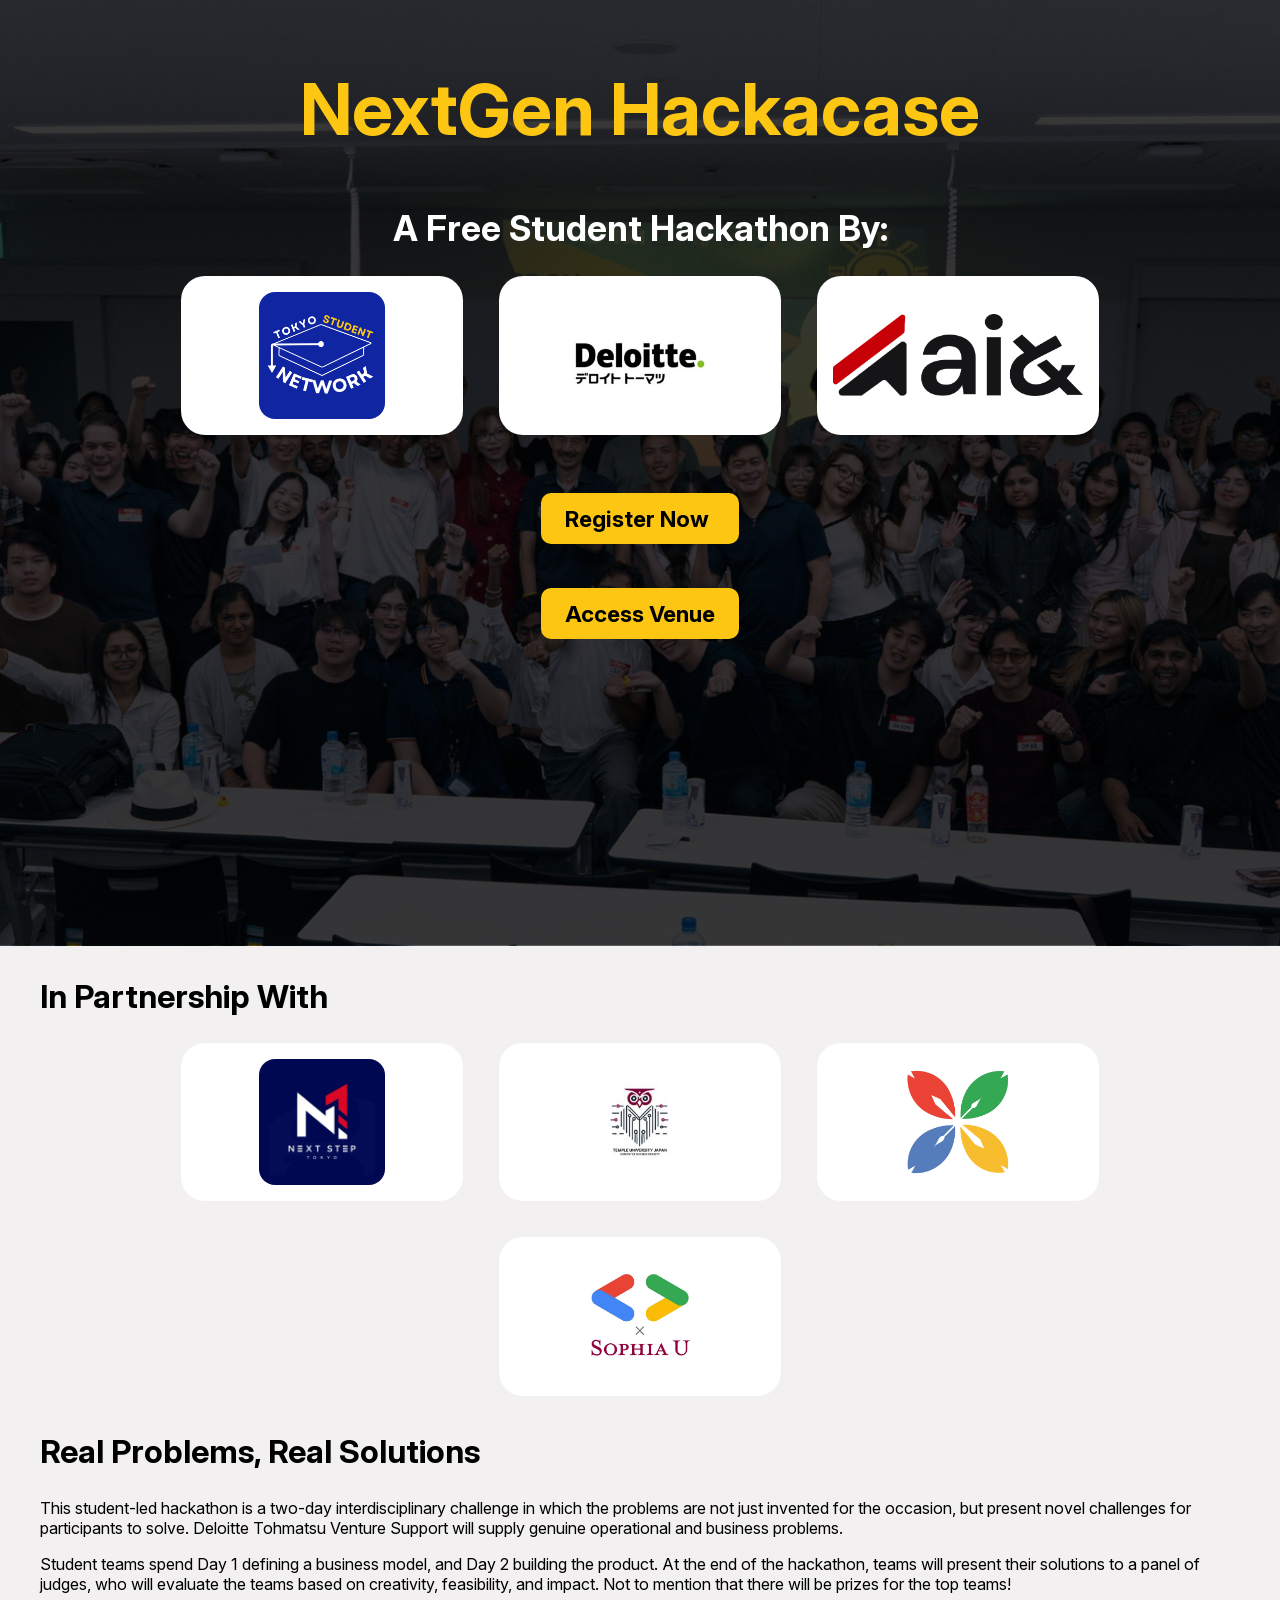
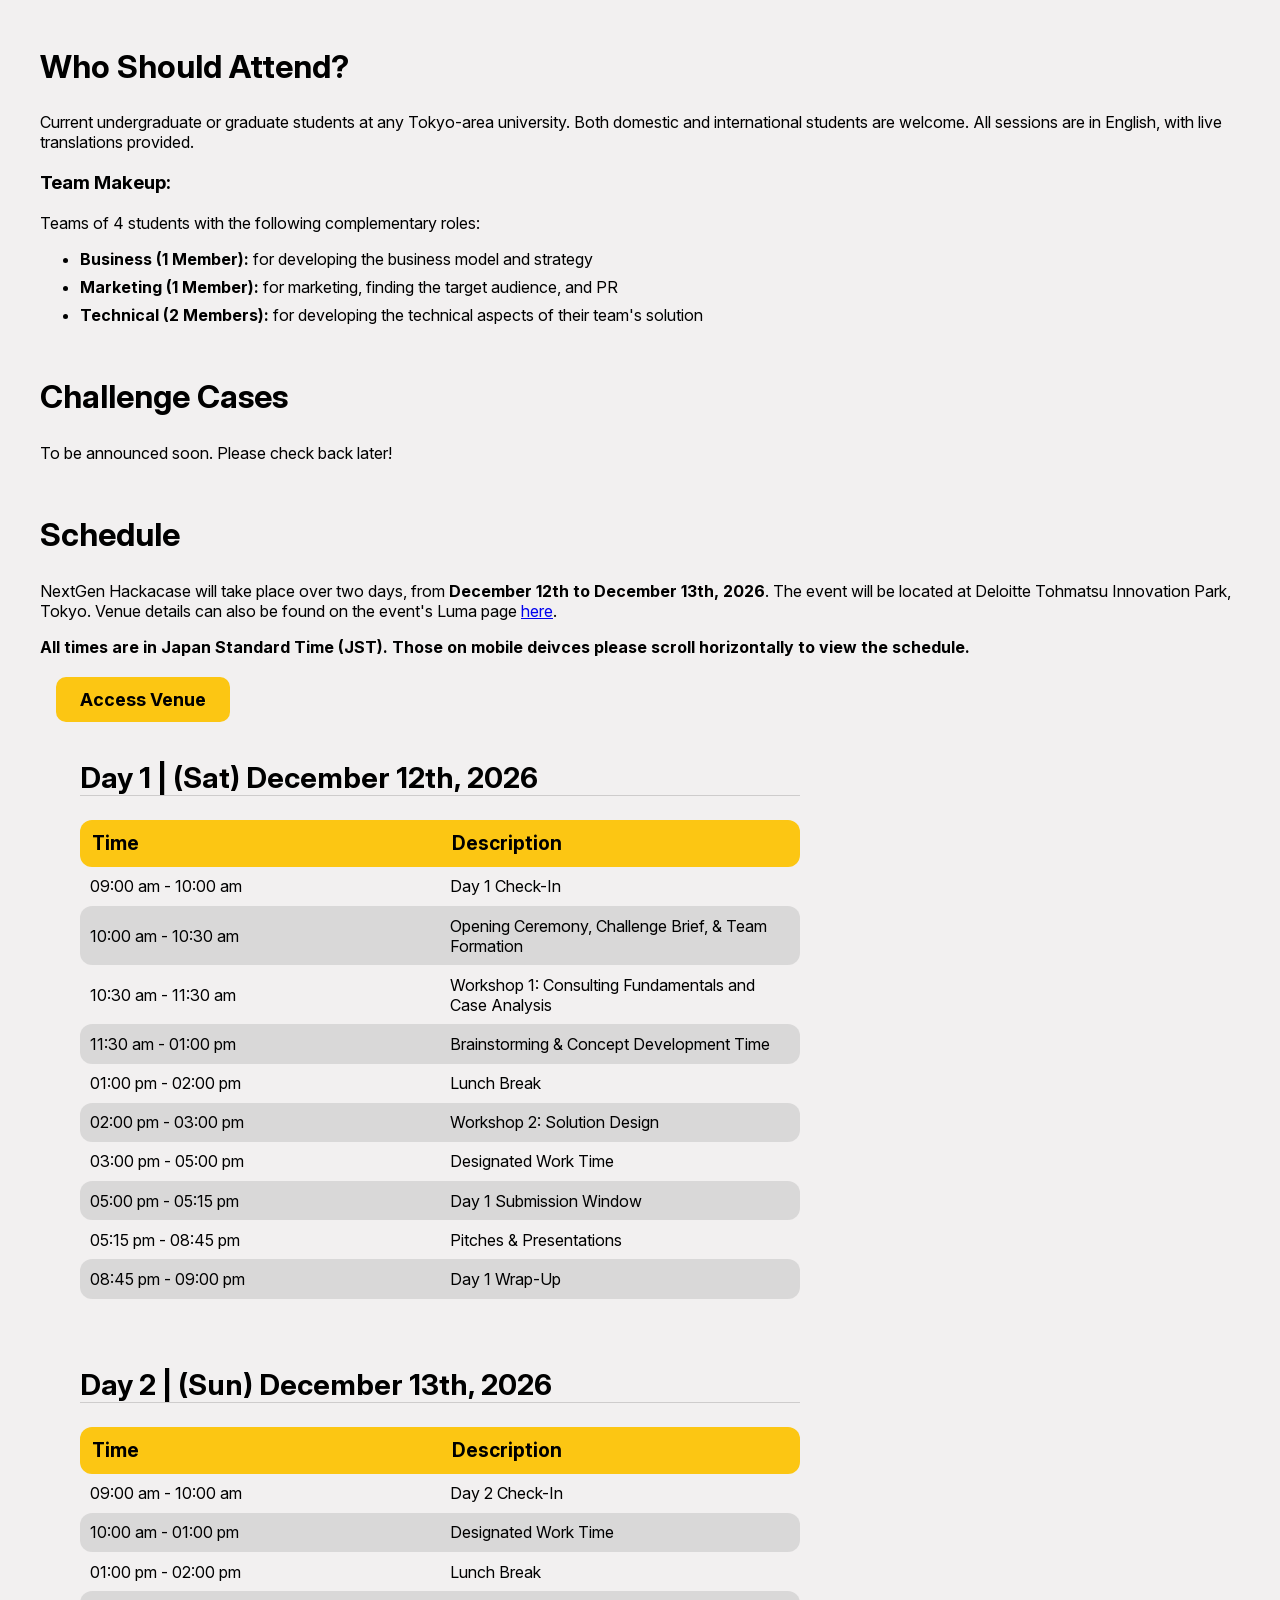
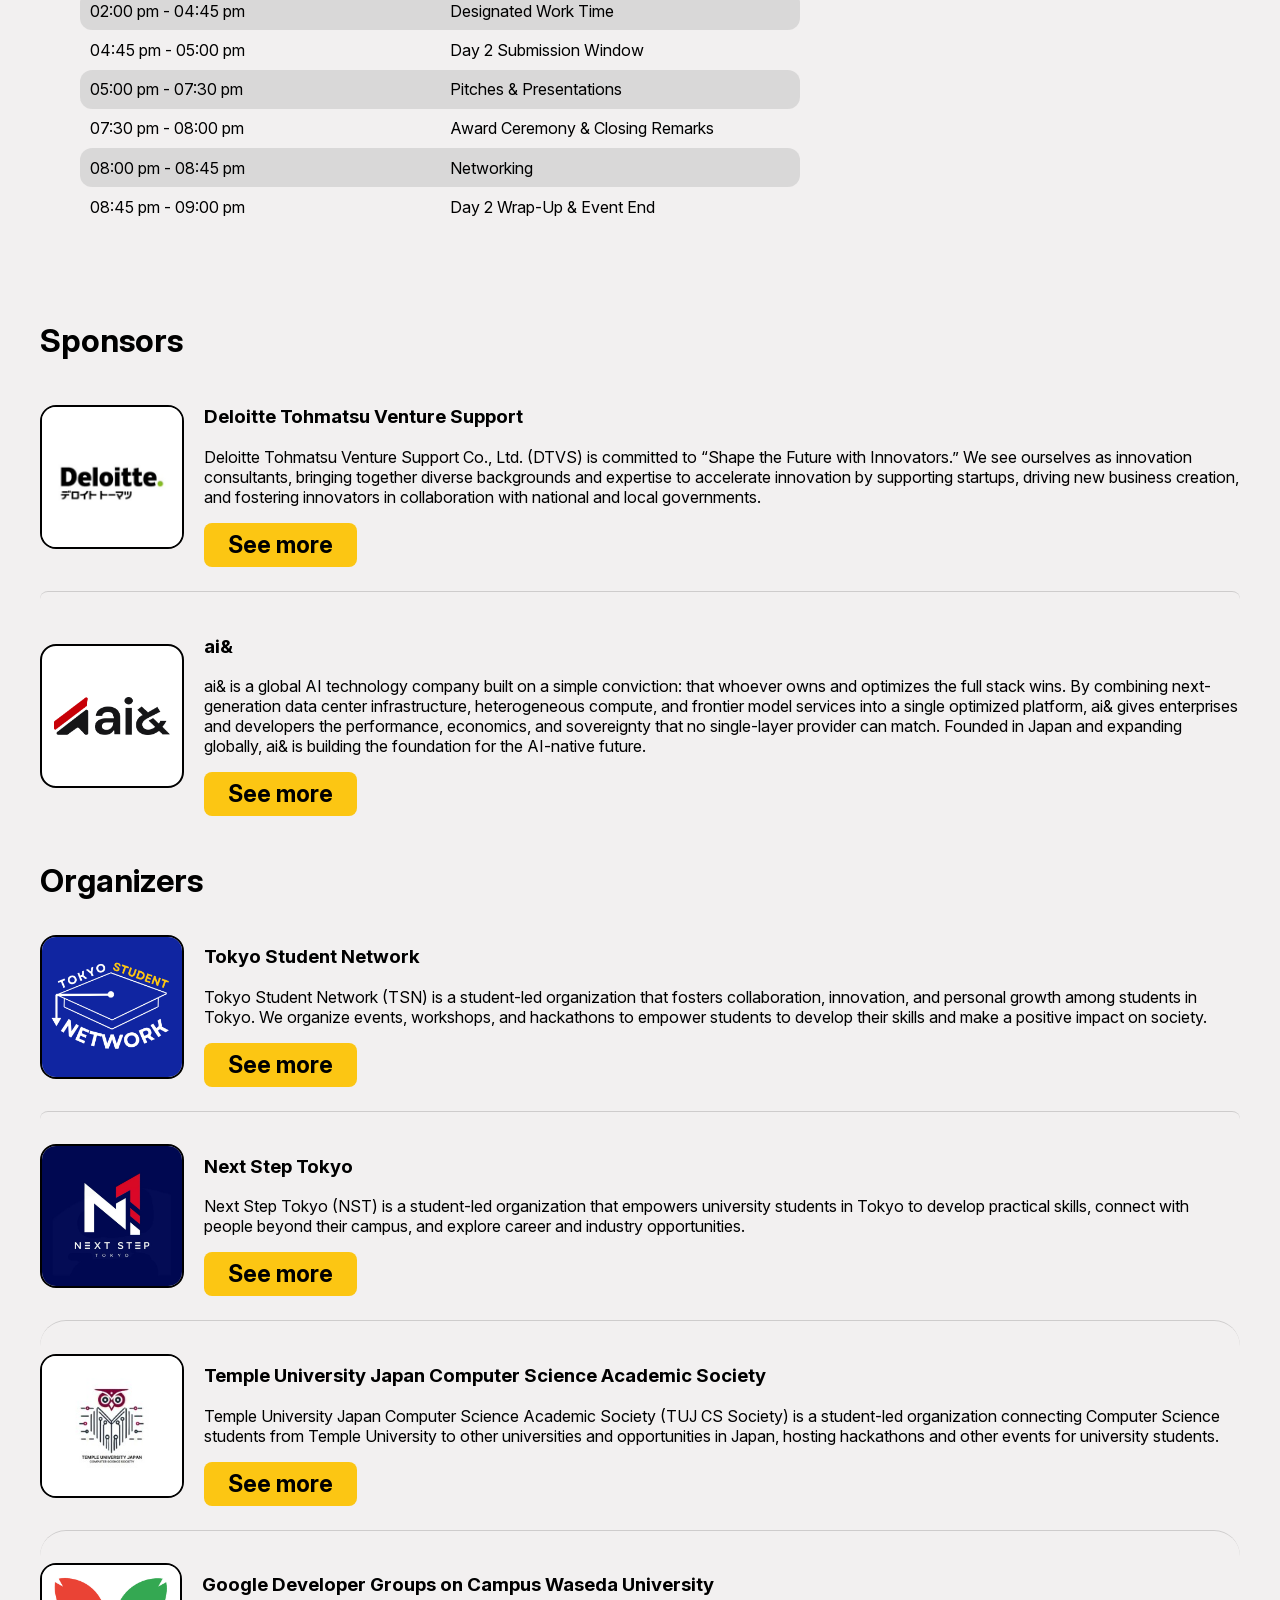
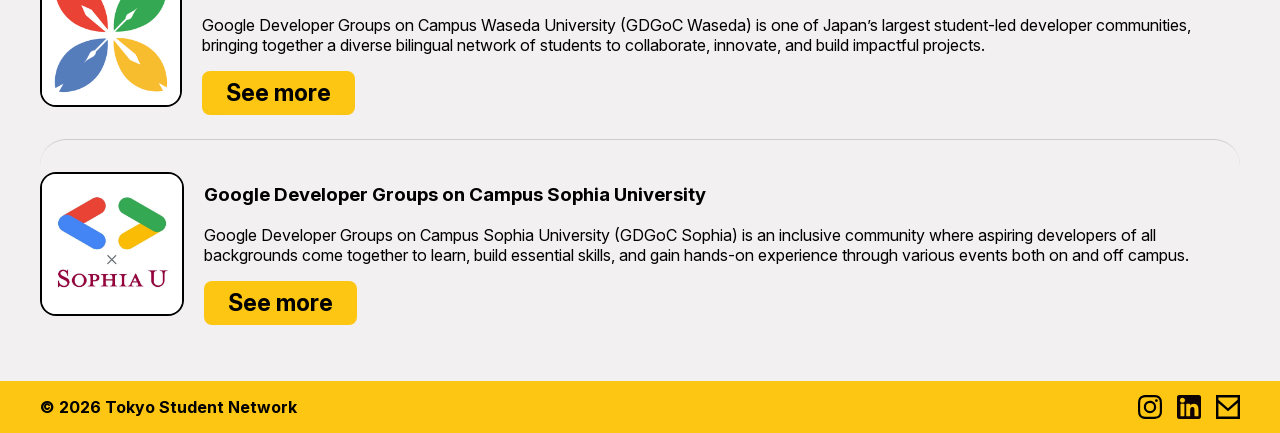
==== index.html @ aace0ee2 "style: add Deloitte to sponsors sections" ====
<!DOCTYPE html>
<html lang="en">

<head>
	<meta charset="UTF-8">
	<meta name="author" content="Andresen Hill">
	<meta name="viewport" content="width=device-width, initial-scale=1.0">
	<title>NextGen Hackacase</title>
	<meta name="description"
		content="Join NextGen Hackacase, a free student hackathon organized by Tokyo Student Network and Deloitte Tohmatsu Venture Support. Collaborate, innovate, and create solutions to real-world problems.">

	<meta property="og:title" content="NextGen Hackacase">
	<meta property="og:description"
		content="Join NextGen Hackacase, a free student hackathon organized by Tokyo Student Network and Deloitte Tohmatsu Venture Support">
	<meta property="og:image" content="images/og-image.png"> <!-- Replace later TODO -->
	<meta property="og:url" content="https://luma.com/rtydnu54"> <!-- Replace with actual URL TODO -->
	<meta property="og:type" content="website">
	<meta property="og:locale" content="en_JP">

	<link rel="icon" href="images/faviconlogo_temp.png" type="image/png">

	<link rel="stylesheet" href="styles.css">
	<link rel="preload" as="image" href="images/TSNxDTVS-Hackathon_Landing-Page_Banner.webp">
	<link rel="preload" href="assets/Inter-4.1/web/InterVariable.woff2" as="font" type="font/woff2" crossorigin>
</head>

<body>
	<header>
		<section class="hero">
			<div class="container hero">
				<h1>NextGen Hackacase</h1>
				<p>A Free Student Hackathon By:</p>
				<div class="logo-card-container hero-logo-space">
					<a class="hero-logo-icon logo-card" id="hero-tsnlogo" href="#info-tsn" target="_self">
						<img class="third-party-logo" src="images/tsn.png" alt="Tokyo Student Network Logo">
					</a>
					<a class="hero-logo-icon logo-card" href="#info-deloitte" target="_self">
						<img class="third-party-logo deloitte-hero-img" src="images/deloitte.png"
							alt="Deloitte Tohmatsu Venture Support Logo">
					</a>
					<a class="hero-logo-icon logo-card" href="#info-aiamp" target="_self">
						<img class="third-party-logo" src="images/aiamp.png" alt="ai& Logo">
					</a>
				</div>
				<div class="hero-button-container">
					<a class="hero register-button" href="https://luma.com/rtydnu54" target="_blank">Register Now</a>
					<a class="hero access-button" href="access.html">Access Venue</a>
					<div>
					</div>
		</section>
	</header>
	<main>
		<section class="type-article">
			<div class="container article-logo-billboard">
				<h2 class="article-logo-billboard">In Partnership With</h2>
				<div class="logo-card-container billboard-space">
					<a class="billboard-item logo-card" id="body-nstlogo" href="#info-nst" target="_self">
						<img class="third-party-logo" src="images/nst.png" alt="Next Step Tokyo Logo">
					</a>
					<a class="billboard-item logo-card" href="#info-tujcs" target="_self">
						<img class="third-party-logo" src="images/tujcs.png"
							alt="Temple University Japan Computer Science Academic Society Logo">
					</a>
					<a class="billboard-item logo-card" href="#info-gdgocwaseda" target="_self">
						<img class="third-party-logo" src="images/gdgocwaseda.png" alt="GDGoC Waseda Logo">
					</a>
					<a class="billboard-item logo-card" href="#info-gdgocsophia" target="_self">
						<img class="third-party-logo" src="images/gdgocsophia.png" alt="GDGoC Sophia Logo">
					</a>

				</div>
			</div>
		</section>
		<section class="type-article">
			<div class="container article-fluff">
				<h2>Real Problems, Real Solutions</h2>
				<p>This student-led hackathon is a two-day interdisciplinary challenge in which the problems are not
					just invented for the occasion, but present novel challenges for participants to solve. Deloitte
					Tohmatsu Venture Support will supply genuine operational and business problems.</p>
				<p>Student teams spend Day 1 defining a business model, and Day 2 building the product. At
					the end
					of the hackathon, teams will present their solutions to a panel of judges, who will evaluate the
					teams based on creativity, feasibility, and impact. Not to mention that there will be prizes for the
					top teams!</p>
			</div>
		</section>
		<section class="type-article" id="who-should-attend">
			<div class="container">
				<h2>Who Should Attend?</h2>
				<p>Current undergraduate or graduate students at any Tokyo-area university. Both domestic and
					international students are welcome. All sessions are in English, with live translations provided.
				</p>
				<h3>Team Makeup:</h3>
				<p>Teams of 4 students with the following complementary roles:</p>
				<ul>
					<li><span class="list-bold">Business (1 Member):</span> for developing the business model and
						strategy</li>
					<li><span class="list-bold">Marketing (1 Member):</span> for marketing, finding the target audience,
						and
						PR</li>
					<li><span class="list-bold">Technical (2 Members):</span> for developing the technical aspects of
						their team's solution</li>
				</ul>
			</div>
		</section>
		<section class="type-article">
			<div class="container article-challenge-cases">
				<h2>Challenge Cases</h2>
				<p>To be announced soon. Please check back later!</p>
			</div>
		</section>
		<section class="type-article" id="schedule">
			<div class="container article-schedule">
				<h2>Schedule</h2>
				<p>NextGen Hackacase will take place over two days, from <span style="font-weight: bold;">December 12th
						to December 13th, 2026</span>. The event
					will be located at Deloitte Tohmatsu Innovation Park, Tokyo. Venue details can also be found on the
					event's Luma page <a href="https://luma.com/rtydnu54">here</a>.</p>
				<p style="font-weight: bold;">All times are in Japan Standard Time (JST).
					Those on mobile deivces please scroll horizontally to view the schedule.</p>
				<div style="padding: 16px 16px 40px; font-size: 0.8em;">
					<a class="access-button" href="access.html">Access Venue</a>
				</div>
				<div id="schedule-tables">
					<div class="schedule-table-container day-1">
						<table class="schedule-table day-1">
							<caption>Day 1 | (Sat) December 12th, 2026</caption>
							<thead>
								<tr>
									<th>Time</th>
									<th>Description</th>
								</tr>
							</thead>
							<tbody>
								<tr>
									<td>09:00 am - 10:00 am</td>
									<td>Day 1 Check-In</td>
								</tr>
								<tr>
									<td>10:00 am - 10:30 am</td>
									<td>Opening Ceremony, Challenge Brief, & Team Formation</td>
								</tr>
								<tr>
									<td>10:30 am - 11:30 am</td>
									<td>Workshop 1: Consulting Fundamentals and Case Analysis</td>
								</tr>
								<tr>
									<td>11:30 am - 01:00 pm</td>
									<td>Brainstorming & Concept Development Time</td>
								</tr>
								<tr>
									<td>01:00 pm - 02:00 pm</td>
									<td>Lunch Break</td>
								</tr>
								<tr>
									<td>02:00 pm - 03:00 pm</td>
									<td>Workshop 2: Solution Design</td>
								</tr>
								<tr>
									<td>03:00 pm - 05:00 pm</td>
									<td>Designated Work Time</td>
								</tr>
								<tr>
									<td>05:00 pm - 05:15 pm</td>
									<td>Day 1 Submission Window</td>
								</tr>
								<tr>
									<td>05:15 pm - 08:45 pm</td>
									<td>Pitches & Presentations</td>
								</tr>
								<tr>
									<td>08:45 pm - 09:00 pm</td>
									<td>Day 1 Wrap-Up</td>
								</tr>
							</tbody>
						</table>
					</div>
					<div class="schedule-table-container day-2">
						<table class="schedule-table day-2">
							<caption>Day 2 | (Sun) December 13th, 2026</caption>
							<thead>
								<tr>
									<th>Time</th>
									<th>Description</th>
								</tr>
							</thead>
							<tbody>
								<tr>
									<td>09:00 am - 10:00 am</td>
									<td>Day 2 Check-In</td>
								</tr>
								<tr>
									<td>10:00 am - 01:00 pm</td>
									<td>Designated Work Time</td>
								</tr>
								<tr>
									<td>01:00 pm - 02:00 pm</td>
									<td>Lunch Break</td>
								</tr>
								<tr>
									<td>02:00 pm - 04:45 pm</td>
									<td>Designated Work Time</td>
								</tr>
								<tr>
									<td>04:45 pm - 05:00 pm</td>
									<td>Day 2 Submission Window</td>
								</tr>
								<tr>
									<td>05:00 pm - 07:30 pm</td>
									<td>Pitches & Presentations</td>
								</tr>
								<tr>
									<td>07:30 pm - 08:00 pm</td>
									<td>Award Ceremony & Closing Remarks</td>
								</tr>
								<tr>
									<td>08:00 pm - 08:45 pm</td>
									<td>Networking</td>
								</tr>
								<tr>
									<td>08:45 pm - 09:00 pm</td>
									<td>Day 2 Wrap-Up & Event End</td>
								</tr>
							</tbody>
						</table>
					</div>
				</div>
			</div>
		</section>
		<section class="type-article">
			<div class="container article-sponsors">
				<h2>Sponsors</h2>
				<div class="info-and-image-box">
					<img class="third-party-logo bad-logo" src="images/deloitte.png"
						alt="Deloitte Tohmatsu Venture Support Logo"></img>
					<div class="info-and-image-box-content">
						<h3 class="info-and-image-box-target" id="info-deloitte">Deloitte Tohmatsu Venture Support</h3>
						<p>Deloitte Tohmatsu Venture Support Co., Ltd. (DTVS) is committed to “Shape the Future with
							Innovators.” We see ourselves as innovation consultants, bringing together diverse
							backgrounds and expertise to accelerate innovation by supporting startups, driving new
							business creation, and fostering innovators in collaboration with national and local
							governments.
						</p>
						<div class="org-button org-button-div">
							<a class="org-button" href="https://www.deloitte.com/global/en.html" target="_blank">See
								more</a>
						</div>
					</div>
				</div>
				<div class="info-and-image-box info-and-image-box-target">
					<img class="third-party-logo bad-logo wide-logo" src="images/aiamp.png" alt="ai& Logo">
					<div class="info-and-image-box-content">
						<h3 class="info-and-image-box-target" id="info-aiamp">ai&</h3>
						<p>ai& is a global AI technology company built on a simple conviction: that whoever owns and
							optimizes the full stack wins. By combining next-generation data center infrastructure,
							heterogeneous compute, and frontier model services into a single optimized platform, ai&
							gives enterprises and developers the performance, economics, and sovereignty that no
							single-layer provider can match. Founded in Japan and expanding globally, ai& is building
							the foundation for the AI-native future.</p>
						<div class="org-button org-button-div">
							<a class="org-button" href="https://aiand.com/" target="_blank">See more</a>
						</div>
					</div>
				</div>
			</div>
		</section>
		<section class="type-article">
			<div class="container article-organizers">
				<h2>Organizers</h2>
				<div class="info-and-image-box info-and-image-box-target">
					<img class="third-party-logo bad-logo" src="images/tsn.png" alt="Tokyo Student Network Logo"></img>
					<div class="info-and-image-box-content">
						<h3 class="info-and-image-box-target" id="info-tsn">Tokyo Student Network</h3>
						<p>Tokyo Student Network (TSN) is a student-led organization that fosters collaboration,
							innovation, and personal growth among students in Tokyo. We organize events, workshops, and
							hackathons to empower students to develop their skills and make a positive impact on
							society.</p>
						<div class="org-button org-button-div">
							<a class="org-button" href="https://tokyostudentnetwork.com/" target="_blank">See more</a>
						</div>
					</div>
				</div>
				<div class="info-and-image-box info-and-image-box-target">
					<img class="third-party-logo bad-logo" src="images/nst.png" alt="Next Step Tokyo Logo"></img>
					<div class="info-and-image-box-content">
						<h3 class="info-and-image-box-target" id="info-nst">Next Step Tokyo</h3>
						<p>Next Step Tokyo (NST) is a student-led organization that empowers university students in
							Tokyo to develop practical skills, connect with people beyond their campus, and explore
							career and industry opportunities.</p>
						<div class="org-button org-button-div">
							<a class="org-button" href="https://www.instagram.com/nextsteptokyo/" target="_blank">See
								more</a>
						</div>
					</div>
				</div>
				<div class="info-and-image-box">
					<img class="third-party-logo bad-logo" src="images/tujcs.png"
						alt="Temple University Japan Computer Science Academic Society Logo"></img>
					<div class="info-and-image-box-content">
						<h3 class="info-and-image-box-target" id="info-tujcs">Temple University Japan Computer Science
							Academic Society</h3>
						<p>Temple University Japan Computer Science Academic Society (TUJ CS Society) is a student-led
							organization connecting Computer Science students from Temple University to other
							universities and opportunities in Japan, hosting hackathons and other events for university
							students.</p>
						<div class="org-button org-button-div">
							<a class="org-button"
								href="https://www.linkedin.com/company/computer-science-academic-society-tuj/posts/"
								target="_blank">See more</a>
						</div>
					</div>
				</div>
				<div class="info-and-image-box">
					<img class="third-party-logo bad-logo" src="images/gdgocwaseda.png" alt="GDGoC Waseda Logo"></img>
					<div class="info-and-image-box-content">
						<h3 class="info-and-image-box-target" id="info-gdgocwaseda">Google Developer Groups on Campus
							Waseda University</h3>
						<p>Google Developer Groups on Campus Waseda University (GDGoC Waseda) is one of Japan’s
							largest student-led developer communities, bringing together a diverse bilingual network of
							students to collaborate, innovate, and build impactful projects.</p>
						<div class="org-button org-button-div">
							<a class="org-button"
								href="https://gdg.community.dev/gdg-on-campus-waseda-university-tokyo-japan/"
								target="_blank">See more</a>
						</div>
					</div>
				</div>
				<div class="info-and-image-box">
					<img class="third-party-logo bad-logo" src="images/gdgocsophia.png" alt="GDGoC Sophia Logo"></img>
					<div class="info-and-image-box-content">
						<h3 class="info-and-image-box-target" id="info-gdgocsophia">Google Developer Groups on Campus
							Sophia University</h3>
						<p>Google Developer Groups on Campus Sophia University (GDGoC Sophia) is an inclusive community
							where aspiring developers of all backgrounds come together to learn, build essential skills,
							and
							gain hands-on experience through various events both on and off campus.</p>
						<div class="org-button org-button-div">
							<a class="org-button"
								href="https://gdg.community.dev/gdg-on-campus-sophia-university-tokyo-japan/"
								target="_blank">See more</a>
						</div>
					</div>
				</div>
			</div>
		</section>
	</main>
	<footer>
		<div class="container footer-banner">
			<div class="footer-copyright">
				<p>&copy; 2026 Tokyo Student Network</p>
			</div>
			<div class="footer-social-icons">
				<a href="https://www.instagram.com/tokyostudentnetwork/" target="_blank"><img src="images/instagram.svg"
						width="24" height="24" alt="Instagram"></a>
				<a href="https://www.linkedin.com/company/tokyostudentnetwork/" target="_blank"><img
						src="images/linkedin.svg" width="24" height="24" alt="LinkedIn"></a>
				<a href="mailto:info@tokyostudentnetwork.com"><img src="images/email.svg" width="24" height="24"
						alt="Email"></a>
			</div>
		</div>
	</footer>
</body>

</html>
---- styles.css ----
/* CSS Document for TSN x DTVS Hackathon Website */

:root {
  --primary-color: #FCC613;
  --secondary-color: #141fb4;
  --text-color: #000000;
  --background-color: #f2f0f0;
  color-scheme: light dark;
  --logo-gap: 36px;
  --logo-card-width: 282px;
}

@font-face {
  /* Note: No italics are in this font */
  font-family: "Inter";
  src: url("assets/Inter-4.1/web/InterVariable.woff2") format("woff2");
  font-weight: 100 900;
  font-style: normal;
  font-display: swap;
}

html,
body {
  margin: 0;
  padding: 0;
  font: 1em Inter, sans-serif;
  scroll-behavior: smooth;
}

img,
svg {
  vertical-align: middle;
}

* {
  box-sizing: border-box;
}


.footer-banner ::selection {
  background: rgb(255, 252, 252);
  text-shadow: none;
}

thead ::selection {
  background: rgb(255, 252, 252);
  text-shadow: none;
}

::selection {
  background: #fcc6138c;
  text-shadow: none;
}

.container {
  max-width: 1240px;
  margin: 0 auto;
}

section>.container {
  padding: 5px 20px;
}

.type-article {
  background-color: var(--background-color);
  color: var(--text-color);
}

.type-article h2 {
  font-size: 2em;
}

.logo-card-container {
  display: flex;
  flex-wrap: wrap;
  justify-content: center;
  gap: var(--logo-gap);
  width: 100%;
  max-width: calc(3 * var(--logo-card-width) + 2 * var(--logo-gap));
  margin: 0 auto;
}

.logo-card {
  flex: 0 1 var(--logo-card-width);
  padding: 16px;
  background-color: white;
  border-radius: 24px;
  aspect-ratio: 16 / 9;
  display: flex;
  align-items: center;
  justify-content: center;
  overflow: hidden;
  transition: transform 0.25s ease, box-shadow 0.25s ease;
}

.logo-card img {
  width: 100%;
  height: 100%;
  max-width: none;
  object-fit: contain;
}

.logo-card:hover {
  transform: translateY(-8px);
  box-shadow: 0 12px 24px rgba(0, 0, 0, 0.4);
}

section.hero {
  background-image: linear-gradient(rgba(0, 0, 0, 0.786), rgba(0, 0, 0, 0.786)), url("images/TSNxDTVS-Hackathon_Landing-Page_Banner.webp");
  background-size: cover;
  background-position: center;
  background-repeat: no-repeat;
  padding-bottom: 200px;
}

div.hero {
  display: flex;
  flex-direction: column;
  align-items: center;
}

div.hero h1 {
  color: var(--primary-color);
  font-size: 4.5em;
  margin-bottom: 20px;
}


div.hero p {
  color: white;
  font-size: 2.2em;
  font-weight: bold;
  margin-bottom: 3px;
}

.hero-logo-icon {
  margin-top: 24px;
  margin-bottom: 24px;
}

#hero-tsnlogo img {
  width: auto;
  border-radius: 16px;
}

.deloitte-hero-img {
  transform: scale(1.4);
}

.hero-button-container {
  margin: 34px;
  display: flex;
  flex-direction: column;
  gap: 44px;
}

.register-button {
  background-color: var(--primary-color);
  border-radius: 10px;
  color: black;
  font-weight: bold;
  padding: 12px 24px;
  font-size: 1.4em;
  text-decoration: none;
  transition: transform 0.25s ease, box-shadow 0.25s ease, opacity 0.25s ease;
}

.register-button:hover {
  transform: translateY(-2px);
  opacity: 0.85;
  box-shadow: 0 6px 12px rgba(0, 0, 0, 0.4);
}

.register-button:focus-visible {
  outline: 2px solid #ff0808;
}

.access-button {
  background-color: var(--primary-color);
  border-radius: 10px;
  color: black;
  font-weight: bold;
  padding: 12px 24px;
  font-size: 1.4em;
  text-decoration: none;
  transition: transform 0.25s ease, box-shadow 0.25s ease, opacity 0.25s ease;
}

.access-button:hover {
  transform: translateY(-2px);
  opacity: 0.85;
  box-shadow: 0 6px 12px rgba(0, 0, 0, 0.4);
}

.access-button:focus-visible {
  outline: 2px solid #ff0808;
}

a.access-button {
  margin-bottom: 24px;
}

table {
  table-layout: fixed;
  width: 90%;
  min-width: 600px;
  margin: 10px auto;
  border-collapse: separate;
  border-spacing: 0;
  background-color: var(--background-color);
}

th,
td {
  padding: 0.6em;
  word-wrap: break-word;
}

th {
  text-align: left;
  font-weight: bold;
  font-size: 1.2em;
  background-color: var(--primary-color);
  color: black;
}

thead th:first-child {
  border-radius: 12px 0 0 12px;
}

thead th:last-child {
  border-radius: 0 12px 12px 0;
}

caption {
  text-align: left;
  font-weight: bold;
  font-size: 1.8em;
  border-bottom: 1px solid color-mix(in srgb, var(--text-color) 15%, transparent);
  margin-bottom: 24px;
}

tbody tr:nth-child(even) td {
  background-color: color-mix(in srgb, var(--text-color) 10%, transparent);
}

tbody tr:nth-child(even) td:first-child {
  border-radius: 12px 0 0 12px;
}

tbody tr:nth-child(even) td:last-child {
  border-radius: 0 12px 12px 0;
}

div.schedule-table-container {
  max-width: 800px;
  margin-bottom: 48px;
  overflow-x: auto;
}

tr:hover {
  transition: background-color 0.25s ease;
  background-color: color-mix(in srgb, var(--primary-color) 40%, transparent);
  text-shadow: none;
}

#body-nstlogo img {
  width: auto;
  border-radius: 16px;
}

section.type-article li {
  margin-bottom: 8px;
}

span.list-bold {
  font-weight: bold;
}

.info-and-image-box {
  display: flex;
  flex-direction: row;
  align-items: center;
  justify-content: space-between;
  gap: 20px;
  scroll-margin-top: 68px;
  scroll-margin-bottom: 16px;
  border-radius: 26px;
}

.info-and-image-box-target {
  border-radius: 8px;
}

.info-and-image-box-target:target {
  animation: info-highlight 5s ease-out;
}

.info-and-image-box-content {
  flex: 1;
}

.info-and-image-box+.info-and-image-box {
  border-top: 1px solid color-mix(in srgb, var(--text-color) 15%, transparent);
  margin-top: 24px;
  padding-top: 24px;
  margin-bottom: 8px;
}

.third-party-logo {
  max-width: 144px;
  height: 144px;
}

.bad-logo {
  border-radius: 16px;
  border: var(--text-color) solid 2px;
}

.wide-logo {
  width: 144px;
  object-fit: contain;
  background-color: white;
  padding: 12px;
}

.org-button {
  background-color: var(--primary-color);
  border-radius: 8px;
  color: black;
  font-weight: bold;
  padding: 8px 12px;
  font-size: 1.2em;
  text-decoration: none;
  max-width: fit-content;
  transition: opacity 0.25s ease;
}

.org-button:hover {
  opacity: 0.75;
  transition: opacity 0.3s ease-in-out;
}

.org-button:focus-visible {
  outline: 2px solid #ff0808;
}

div.article-organizers {
  padding-bottom: 48px;
}

footer {
  background-color: var(--primary-color);
  color: black;
}

footer .container {
  display: flex;
  justify-content: space-between;
  align-items: center;
}

.footer-copyright {
  font-weight: bold;
  padding-left: 20px;
}

.footer-social-icons {
  padding-left: 24px;
  padding-right: 20px;
  display: flex;
  gap: 15px;
}

.footer-social-icons a:hover {
  opacity: 0.65;
  transition: opacity 0.3s ease-in-out;
}

.access-header-container {
  display: flex;
  justify-content: space-between;
  align-items: center;
  padding: 12px 20px;
  background-color: var(--primary-color);
  color: black;
}

.access-header-text-space {
  display: flex;
  flex-direction: column;
  gap: 4px;
  color: #000000;
}

.access-header-logo-icon {
  color: inherit;
  text-decoration: none;
}

.access-header-image {
  display: flex;
  align-items: center;
  justify-content: flex-start;
  width: 100%;
  height: 500px;
  padding: 0 20px 0 max(20px, calc((100% - 1240px) / 2 + 20px));
  background-image: linear-gradient(rgba(0, 0, 0, 0.786), rgba(0, 0, 0, 0.786)), url("images/access-temp.png");
  background-size: cover;
  background-position: center;
  text-align: left;
}

.access-main {
  max-width: 1240px;
  margin: 0 auto;
  padding: 20px;
}

.access-header-image-text {
  font-weight: bold;
  background-color: var(--primary-color);
  color: black;
  border-radius: 24px;
  padding-left: 4px;
  padding-right: 4px;
}

.access-map-image {
  display: block;
  width: 100%;
  height: auto;
  margin: 0 auto;
  border-radius: 16px;
}

.access-figure {
  margin: 24px 0;
}

.access-figure-caption {
  margin-top: 8px;
  font-size: 0.9em;
  text-align: center;
  color: color-mix(in srgb, var(--text-color) 70%, transparent);
}

.access-home-button-container {
  display: flex;
  justify-content: center;
  margin: 24px 0;
}

.access-home-button {
  background-color: var(--primary-color);
  border-radius: 10px;
  color: black;
  font-weight: bold;
  padding: 12px 24px;
  font-size: 1.4em;
  text-decoration: none;
  transition: transform 0.25s ease, box-shadow 0.25s ease, opacity 0.25s ease;
}

@media (prefers-color-scheme: dark) {
  :root {
    --background-color: #1a1a1a;
    --text-color: #ffffff;
  }
}

@media (prefers-reduced-motion: reduce) {
  .register-button {
    transition: none;
  }
}

@media (max-width: 600px) {
  div.hero h1 {
    font-size: 3em;
  }

  .logo-card {
    flex-basis: 100%;
  }
}


@keyframes info-highlight {

  0%,
  40% {
    background-color: color-mix(in srgb, var(--primary-color) 40%, transparent);
    box-shadow: 0 0 0 12px color-mix(in srgb, var(--primary-color) 40%, transparent);
  }

  100% {
    background-color: transparent;
    box-shadow: 0 0 0 12px transparent;
  }
}
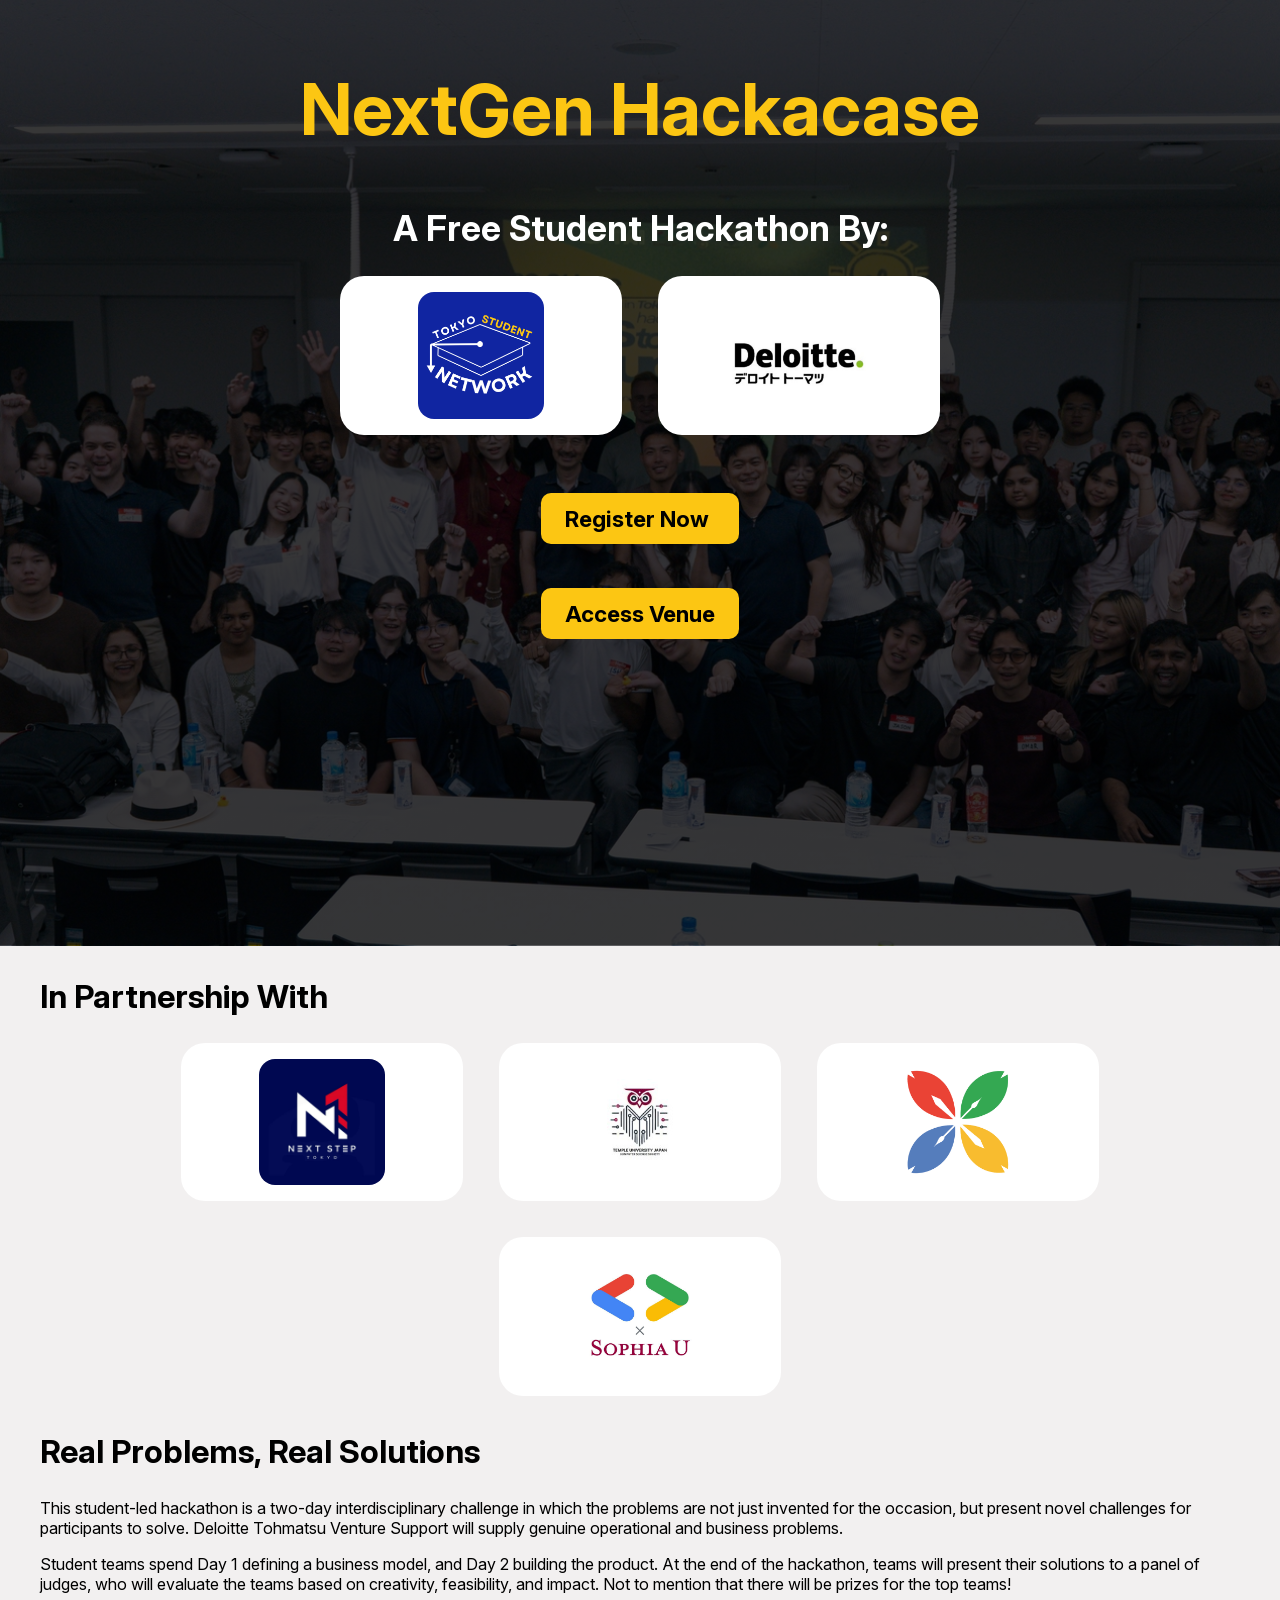
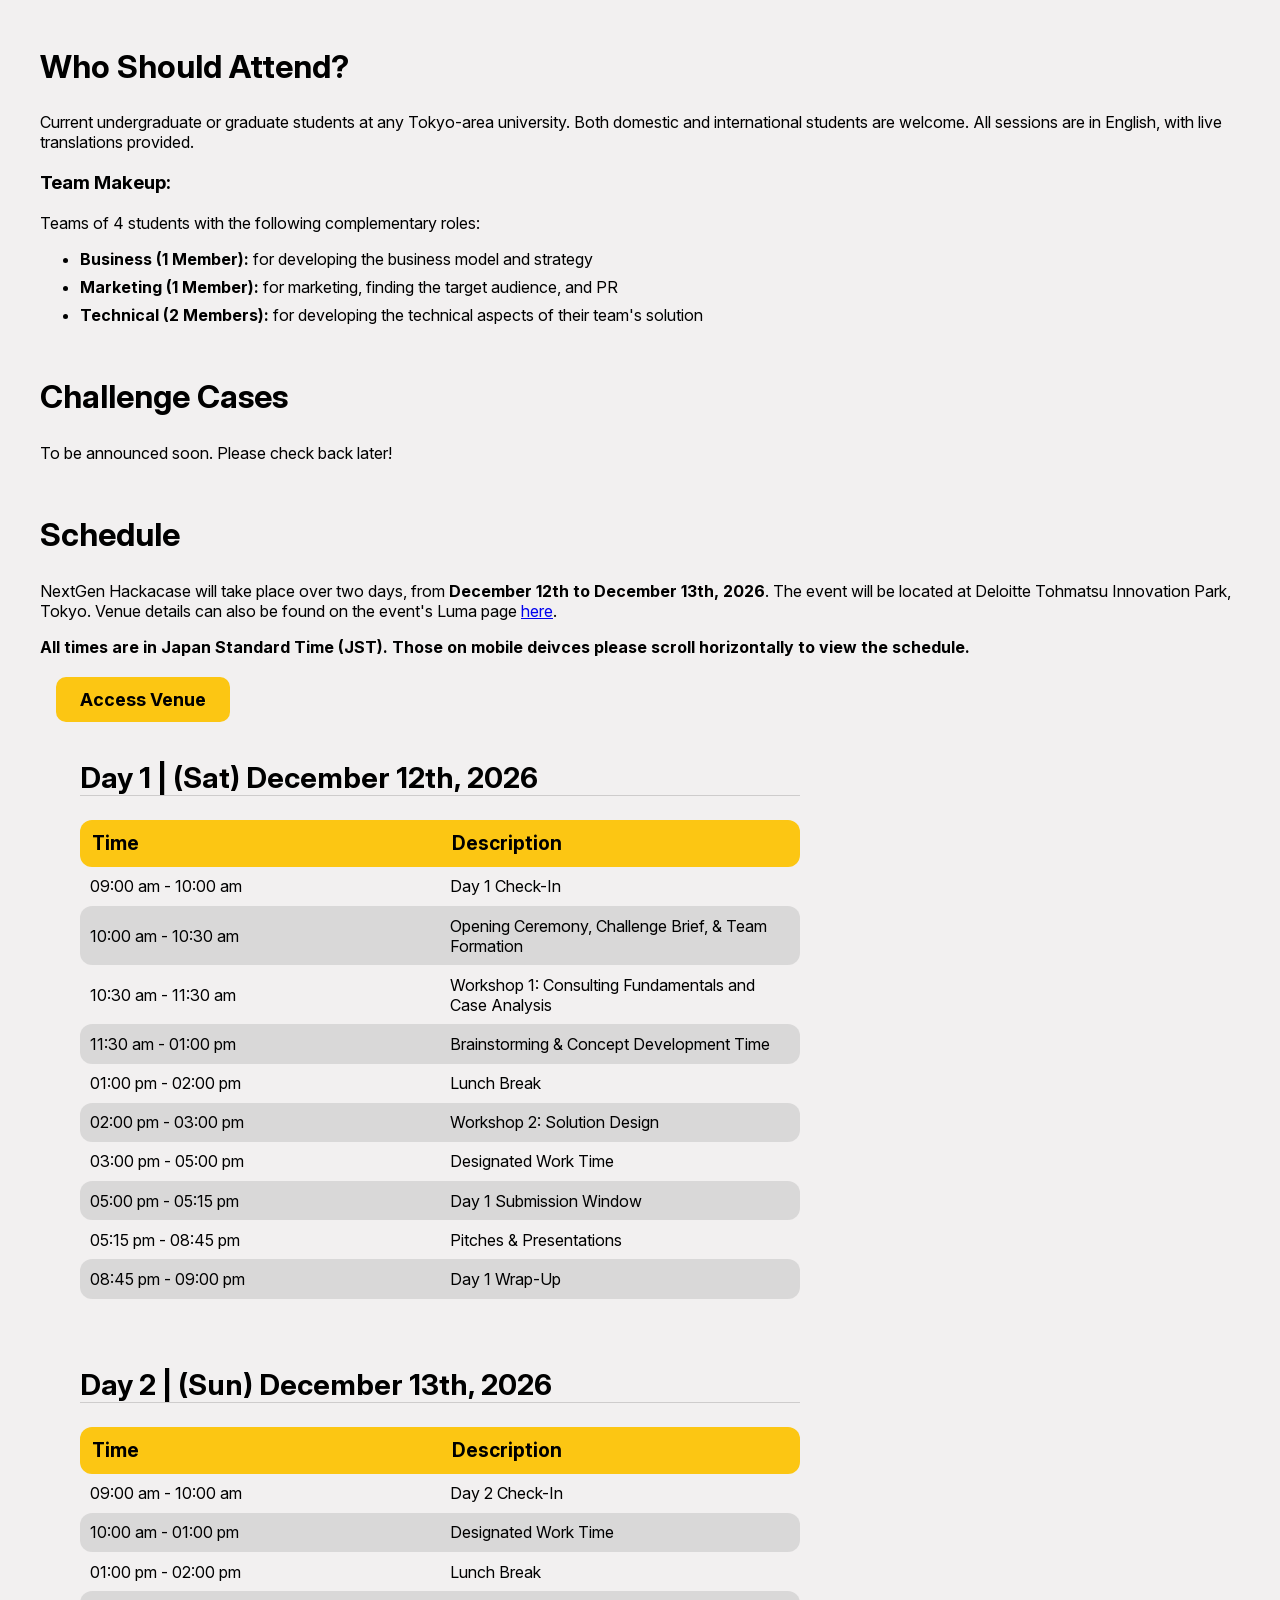
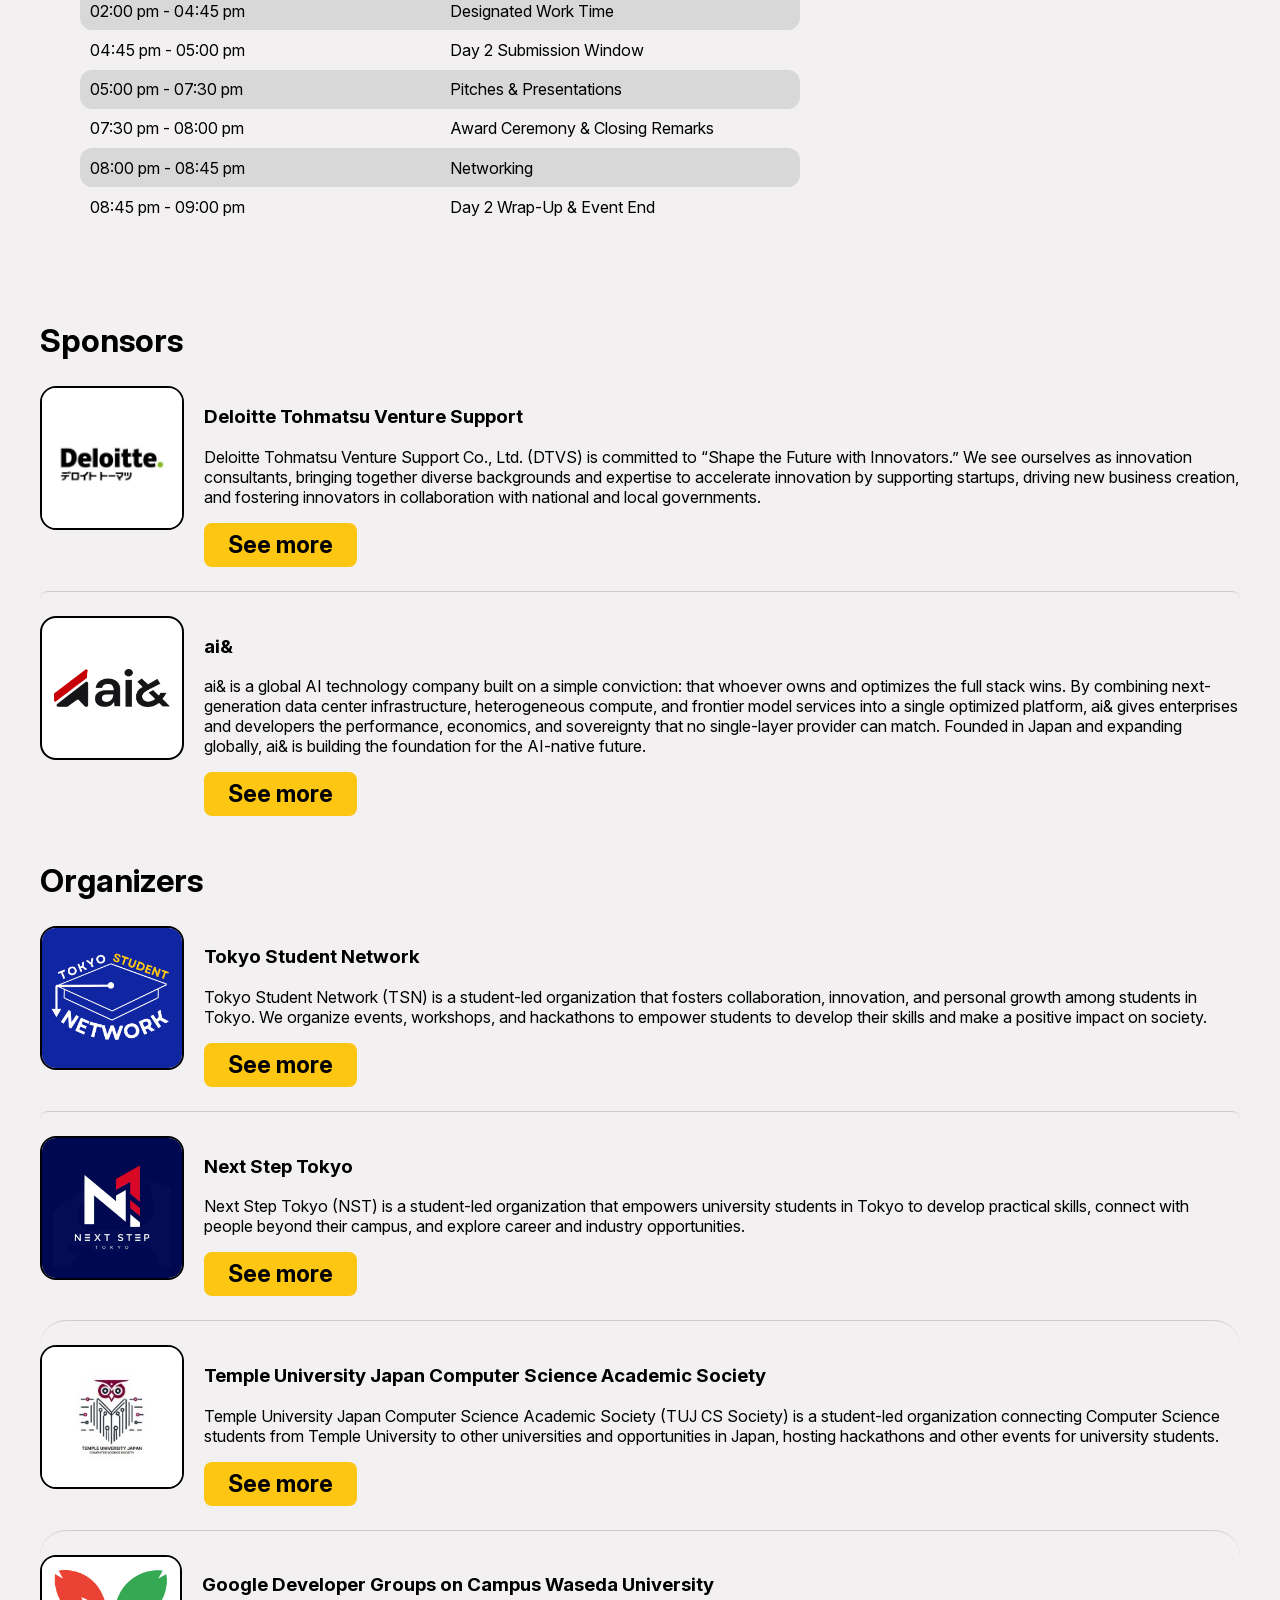
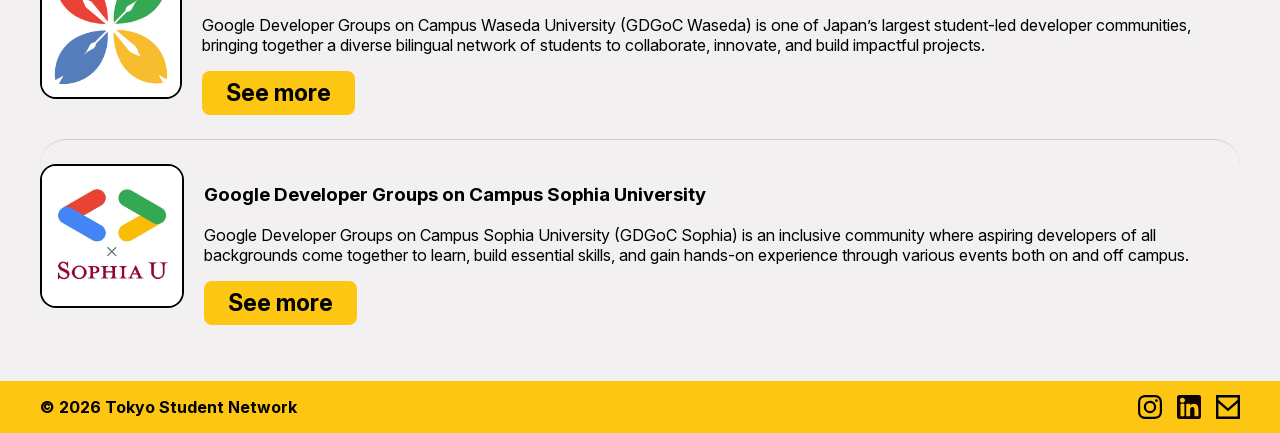
==== commit 5eade21d: "Adjusted logo placement" ====
--- a/index.html
+++ b/index.html
@@ -37,9 +37,6 @@
 					<a class="hero-logo-icon logo-card" href="#info-deloitte" target="_self">
 						<img class="third-party-logo deloitte-hero-img" src="images/deloitte.png"
 							alt="Deloitte Tohmatsu Venture Support Logo">
-					</a>
-					<a class="hero-logo-icon logo-card" href="#info-aiamp" target="_self">
-						<img class="third-party-logo" src="images/aiamp.png" alt="ai& Logo">
 					</a>
 				</div>
 				<div class="hero-button-container">
@@ -242,7 +239,7 @@
 							governments.
 						</p>
 						<div class="org-button org-button-div">
-							<a class="org-button" href="https://www.deloitte.com/global/en.html" target="_blank">See
+							<a class="org-button" href="https://www.deloitte.com/jp/ja/services/consulting/services/venture-support.html" target="_blank">See
 								more</a>
 						</div>
 					</div>
--- a/styles.css
+++ b/styles.css
@@ -280,7 +280,6 @@
 .info-and-image-box {
   display: flex;
   flex-direction: row;
-  align-items: center;
   justify-content: space-between;
   gap: 20px;
   scroll-margin-top: 68px;
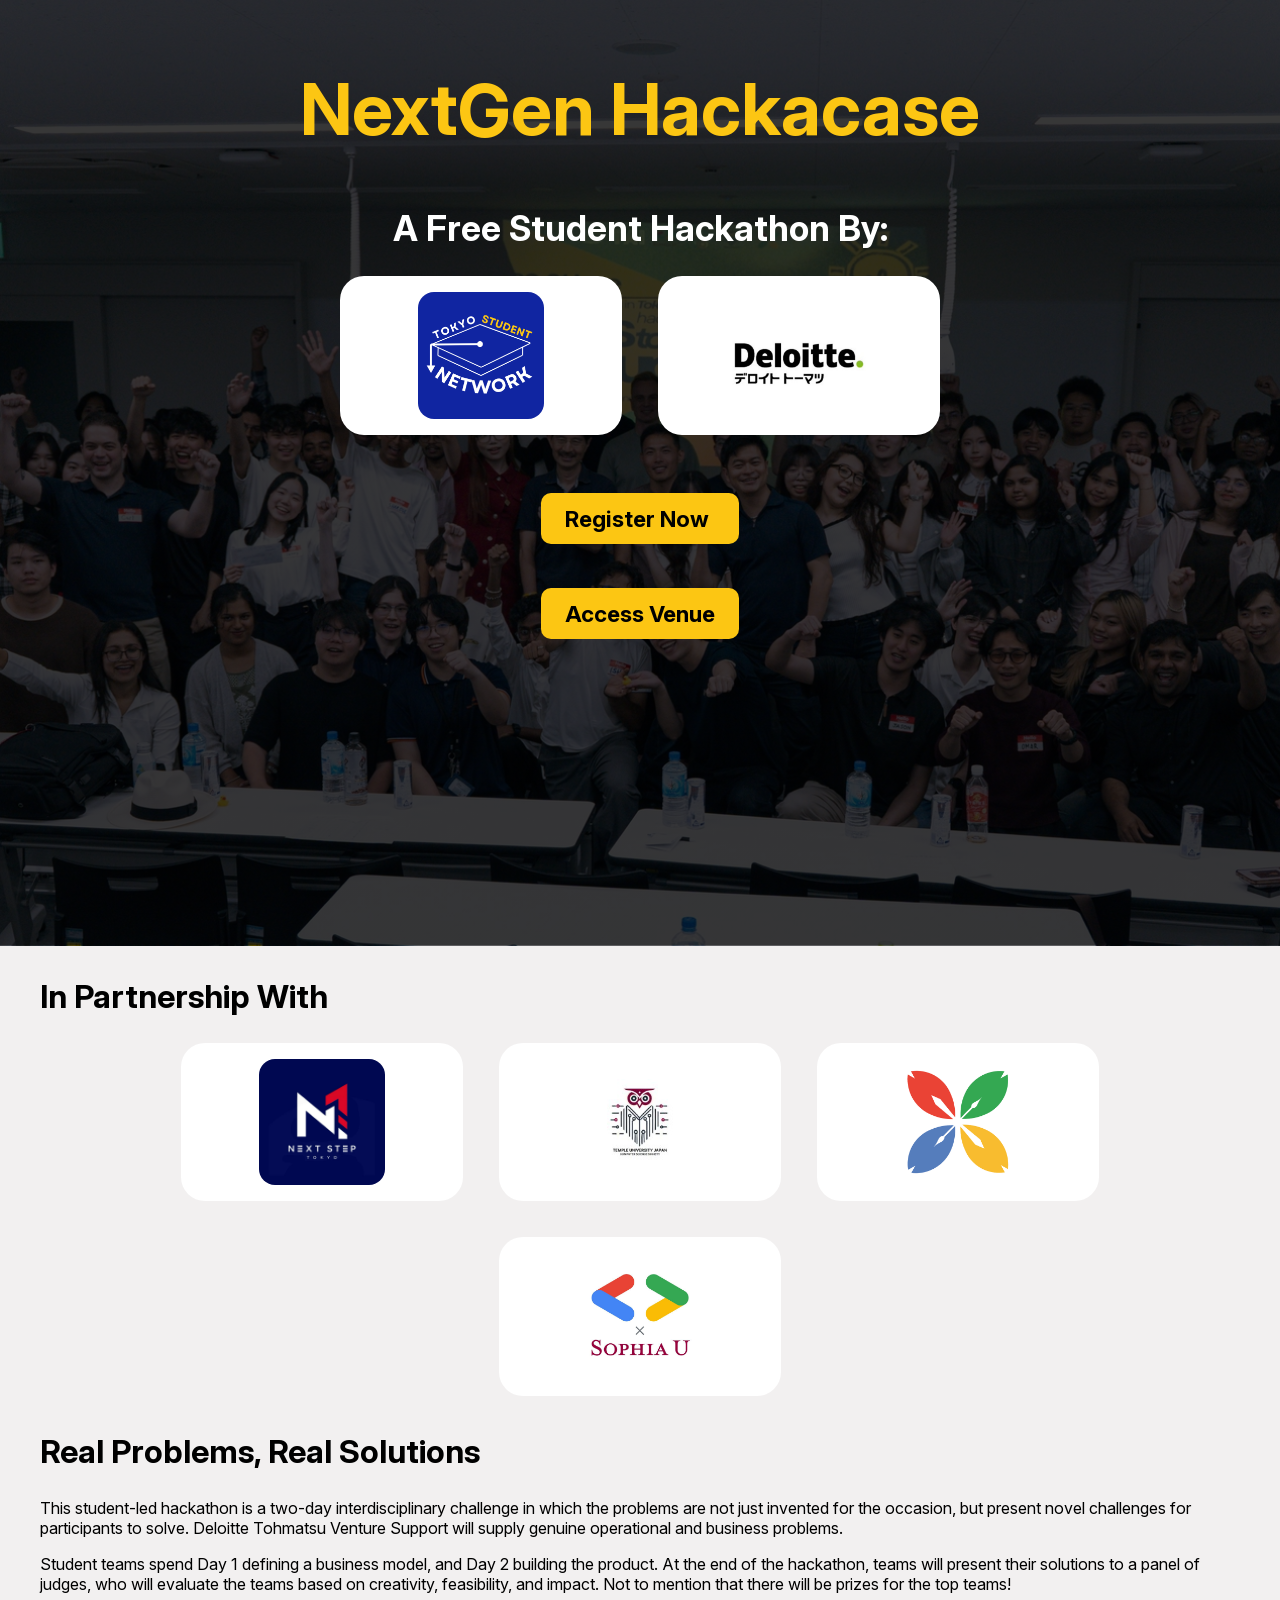
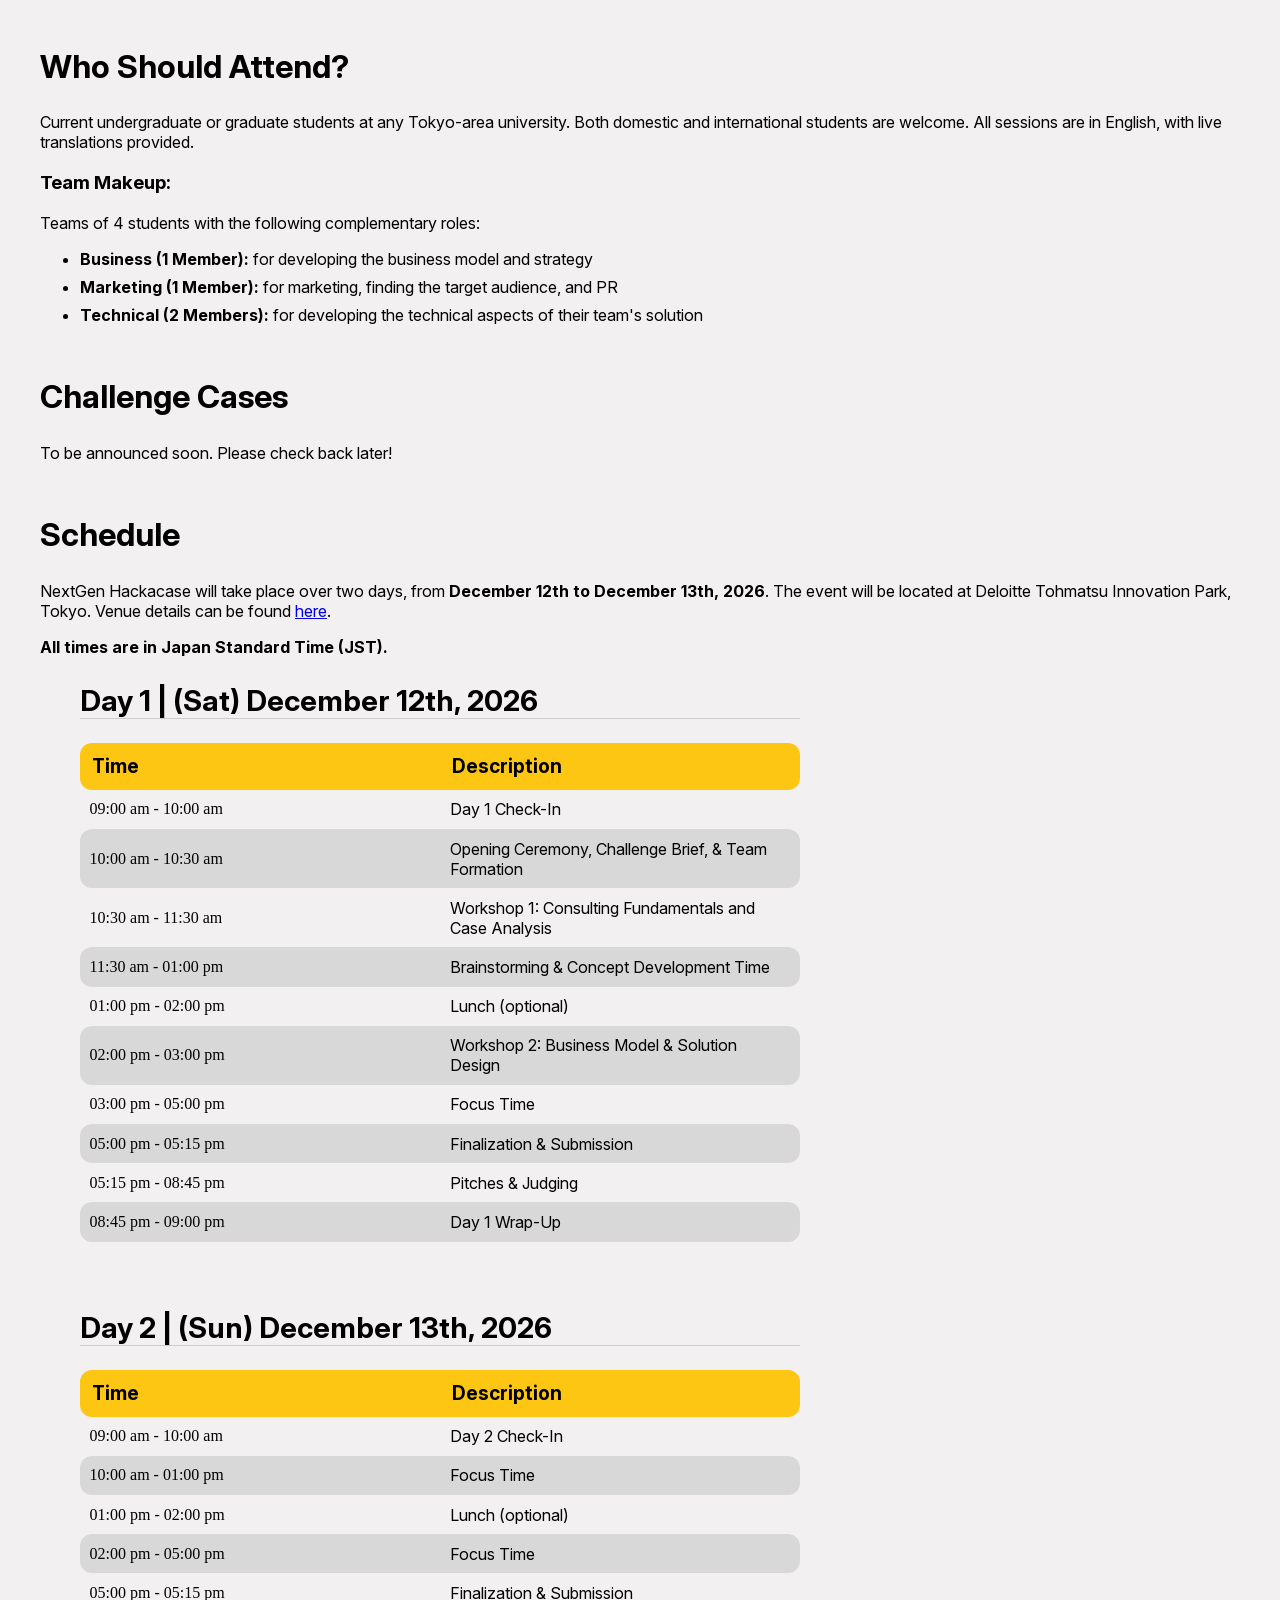
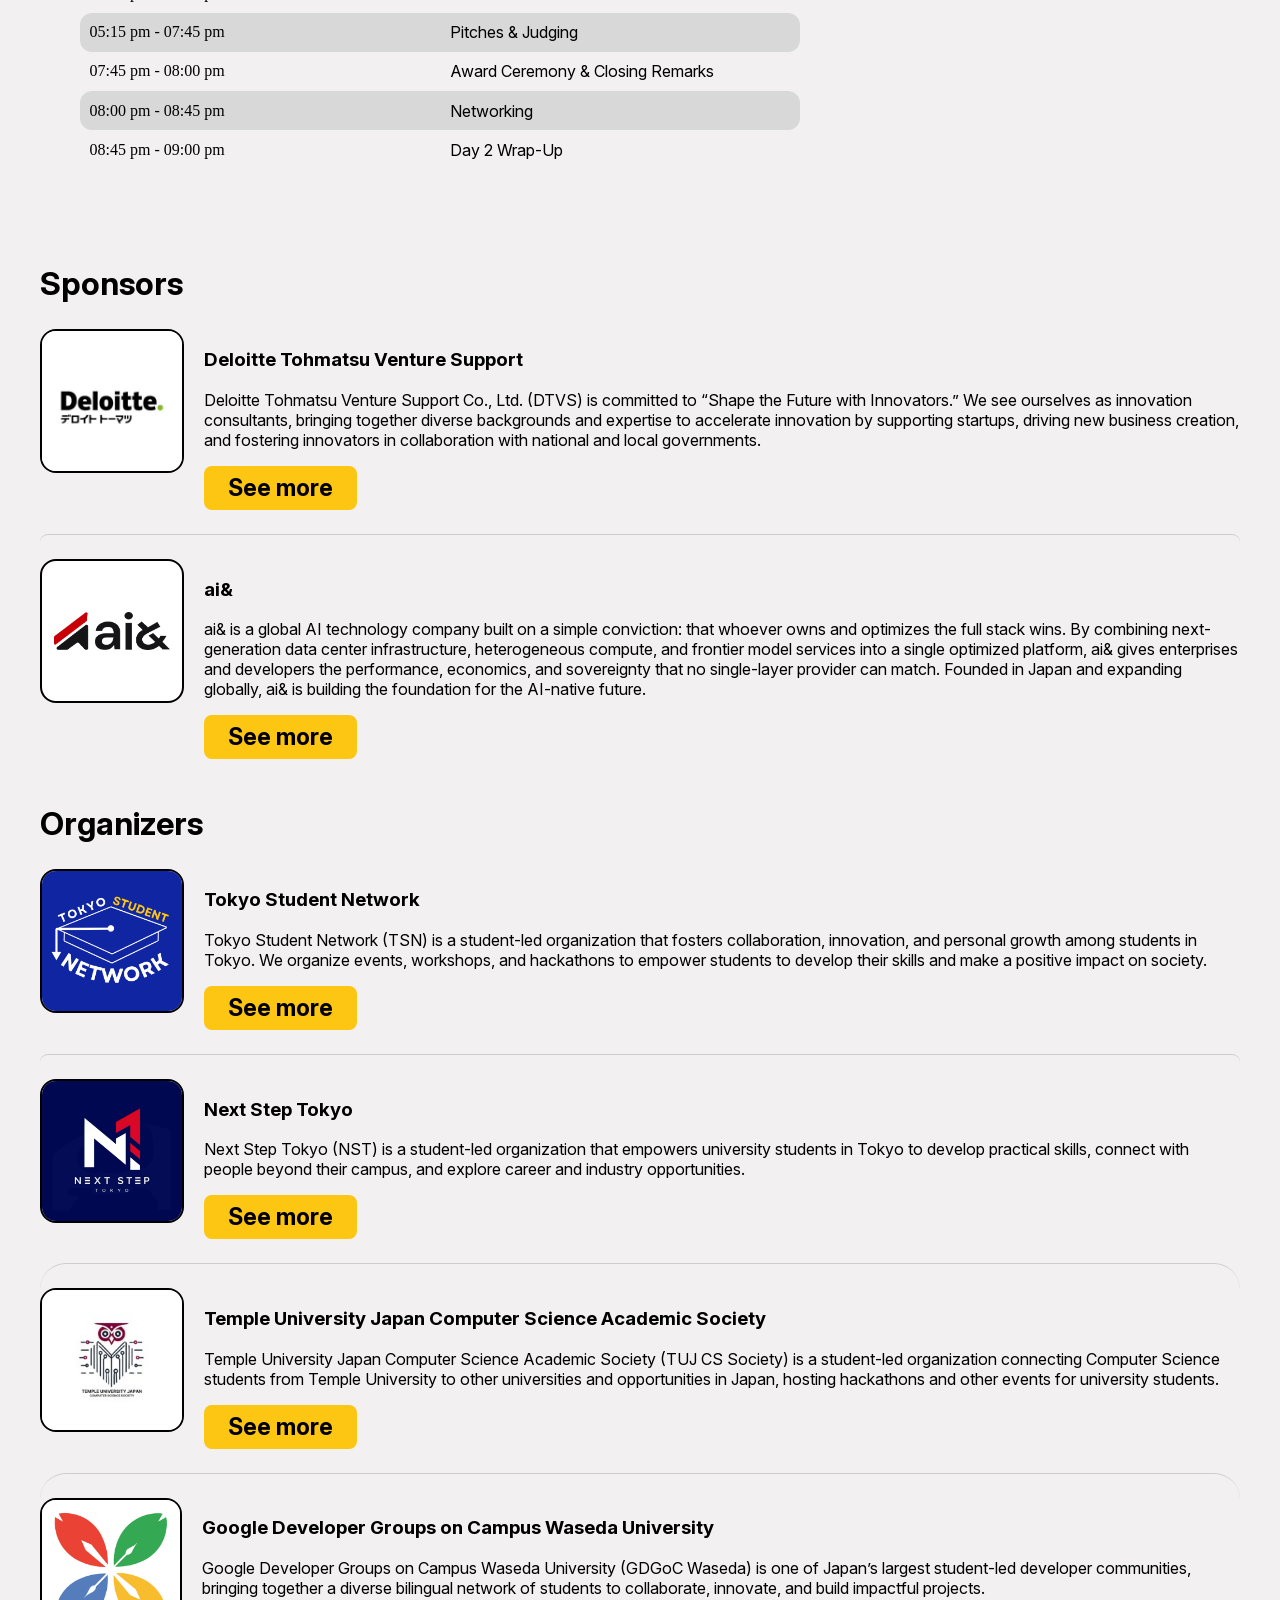
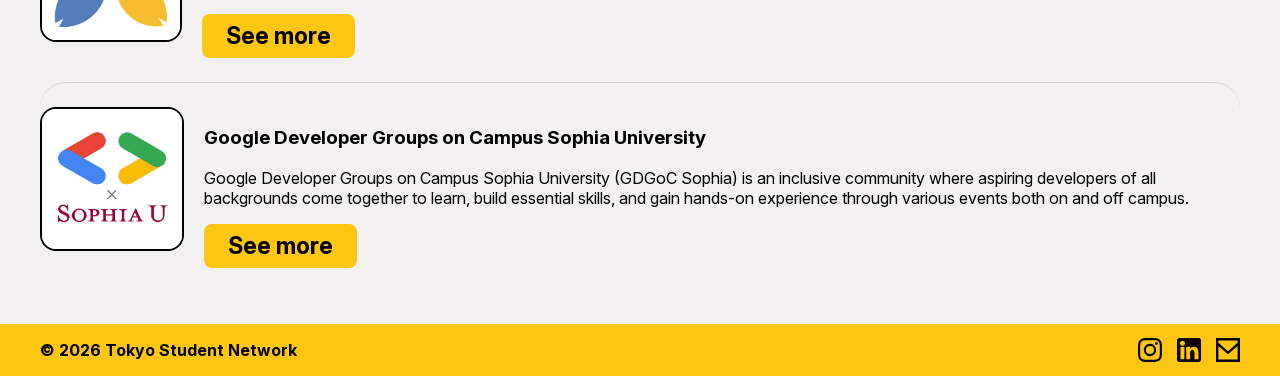
==== commit 6b26514d: "Updated schedule" ====
--- a/index.html
+++ b/index.html
@@ -109,15 +109,10 @@
 		<section class="type-article" id="schedule">
 			<div class="container article-schedule">
 				<h2>Schedule</h2>
-				<p>NextGen Hackacase will take place over two days, from <span style="font-weight: bold;">December 12th
-						to December 13th, 2026</span>. The event
-					will be located at Deloitte Tohmatsu Innovation Park, Tokyo. Venue details can also be found on the
-					event's Luma page <a href="https://luma.com/rtydnu54">here</a>.</p>
-				<p style="font-weight: bold;">All times are in Japan Standard Time (JST).
-					Those on mobile deivces please scroll horizontally to view the schedule.</p>
-				<div style="padding: 16px 16px 40px; font-size: 0.8em;">
-					<a class="access-button" href="access.html">Access Venue</a>
-				</div>
+				<p>NextGen Hackacase will take place over two days, from <span style="font-weight: bold;">December 12th 
+					to December 13th, 2026</span>. The event will be located at Deloitte Tohmatsu Innovation Park, Tokyo. 
+					Venue details can be found <a href="access.html">here</a>.</p>
+				<p style="font-weight: bold;">All times are in Japan Standard Time (JST).</p>
 				<div id="schedule-tables">
 					<div class="schedule-table-container day-1">
 						<table class="schedule-table day-1">
@@ -130,43 +125,43 @@
 							</thead>
 							<tbody>
 								<tr>
-									<td>09:00 am - 10:00 am</td>
+									<td class="time-cell">09:00 am - 10:00 am</td>
 									<td>Day 1 Check-In</td>
 								</tr>
 								<tr>
-									<td>10:00 am - 10:30 am</td>
+									<td class="time-cell">10:00 am - 10:30 am</td>
 									<td>Opening Ceremony, Challenge Brief, & Team Formation</td>
 								</tr>
 								<tr>
-									<td>10:30 am - 11:30 am</td>
+									<td class="time-cell">10:30 am - 11:30 am</td>
 									<td>Workshop 1: Consulting Fundamentals and Case Analysis</td>
 								</tr>
 								<tr>
-									<td>11:30 am - 01:00 pm</td>
+									<td class="time-cell">11:30 am - 01:00 pm</td>
 									<td>Brainstorming & Concept Development Time</td>
 								</tr>
 								<tr>
-									<td>01:00 pm - 02:00 pm</td>
-									<td>Lunch Break</td>
-								</tr>
-								<tr>
-									<td>02:00 pm - 03:00 pm</td>
-									<td>Workshop 2: Solution Design</td>
-								</tr>
-								<tr>
-									<td>03:00 pm - 05:00 pm</td>
-									<td>Designated Work Time</td>
-								</tr>
-								<tr>
-									<td>05:00 pm - 05:15 pm</td>
-									<td>Day 1 Submission Window</td>
-								</tr>
-								<tr>
-									<td>05:15 pm - 08:45 pm</td>
-									<td>Pitches & Presentations</td>
-								</tr>
-								<tr>
-									<td>08:45 pm - 09:00 pm</td>
+									<td class="time-cell">01:00 pm - 02:00 pm</td>
+									<td>Lunch (optional)</td>
+								</tr>
+								<tr>
+									<td class="time-cell">02:00 pm - 03:00 pm</td>
+									<td>Workshop 2: Business Model & Solution Design</td>
+								</tr>
+								<tr>
+									<td class="time-cell">03:00 pm - 05:00 pm</td>
+									<td>Focus Time</td>
+								</tr>
+								<tr>
+									<td class="time-cell">05:00 pm - 05:15 pm</td>
+									<td>Finalization & Submission</td>
+								</tr>
+								<tr>
+									<td class="time-cell">05:15 pm - 08:45 pm</td>
+									<td>Pitches & Judging</td>
+								</tr>
+								<tr>
+									<td class="time-cell">08:45 pm - 09:00 pm</td>
 									<td>Day 1 Wrap-Up</td>
 								</tr>
 							</tbody>
@@ -183,40 +178,40 @@
 							</thead>
 							<tbody>
 								<tr>
-									<td>09:00 am - 10:00 am</td>
+									<td class="time-cell">09:00 am - 10:00 am</td>
 									<td>Day 2 Check-In</td>
 								</tr>
 								<tr>
-									<td>10:00 am - 01:00 pm</td>
-									<td>Designated Work Time</td>
-								</tr>
-								<tr>
-									<td>01:00 pm - 02:00 pm</td>
-									<td>Lunch Break</td>
-								</tr>
-								<tr>
-									<td>02:00 pm - 04:45 pm</td>
-									<td>Designated Work Time</td>
-								</tr>
-								<tr>
-									<td>04:45 pm - 05:00 pm</td>
-									<td>Day 2 Submission Window</td>
-								</tr>
-								<tr>
-									<td>05:00 pm - 07:30 pm</td>
-									<td>Pitches & Presentations</td>
-								</tr>
-								<tr>
-									<td>07:30 pm - 08:00 pm</td>
+									<td class="time-cell">10:00 am - 01:00 pm</td>
+									<td>Focus Time</td>
+								</tr>
+								<tr>
+									<td class="time-cell">01:00 pm - 02:00 pm</td>
+									<td>Lunch (optional)</td>
+								</tr>
+								<tr>
+									<td class="time-cell">02:00 pm - 05:00 pm</td>
+									<td>Focus Time</td>
+								</tr>
+								<tr>
+									<td class="time-cell">05:00 pm - 05:15 pm</td>
+									<td>Finalization & Submission</td>
+								</tr>
+								<tr>
+									<td class="time-cell">05:15 pm - 07:45 pm</td>
+									<td>Pitches & Judging</td>
+								</tr>
+								<tr>
+									<td class="time-cell">07:45 pm - 08:00 pm</td>
 									<td>Award Ceremony & Closing Remarks</td>
 								</tr>
 								<tr>
-									<td>08:00 pm - 08:45 pm</td>
+									<td class="time-cell">08:00 pm - 08:45 pm</td>
 									<td>Networking</td>
 								</tr>
 								<tr>
-									<td>08:45 pm - 09:00 pm</td>
-									<td>Day 2 Wrap-Up & Event End</td>
+									<td class="time-cell">08:45 pm - 09:00 pm</td>
+									<td>Day 2 Wrap-Up</td>
 								</tr>
 							</tbody>
 						</table>
--- a/styles.css
+++ b/styles.css
@@ -222,6 +222,10 @@
   font-size: 1.2em;
   background-color: var(--primary-color);
   color: black;
+}
+
+.time-cell {
+  font-family: "Lucida Console";
 }
 
 thead th:first-child {
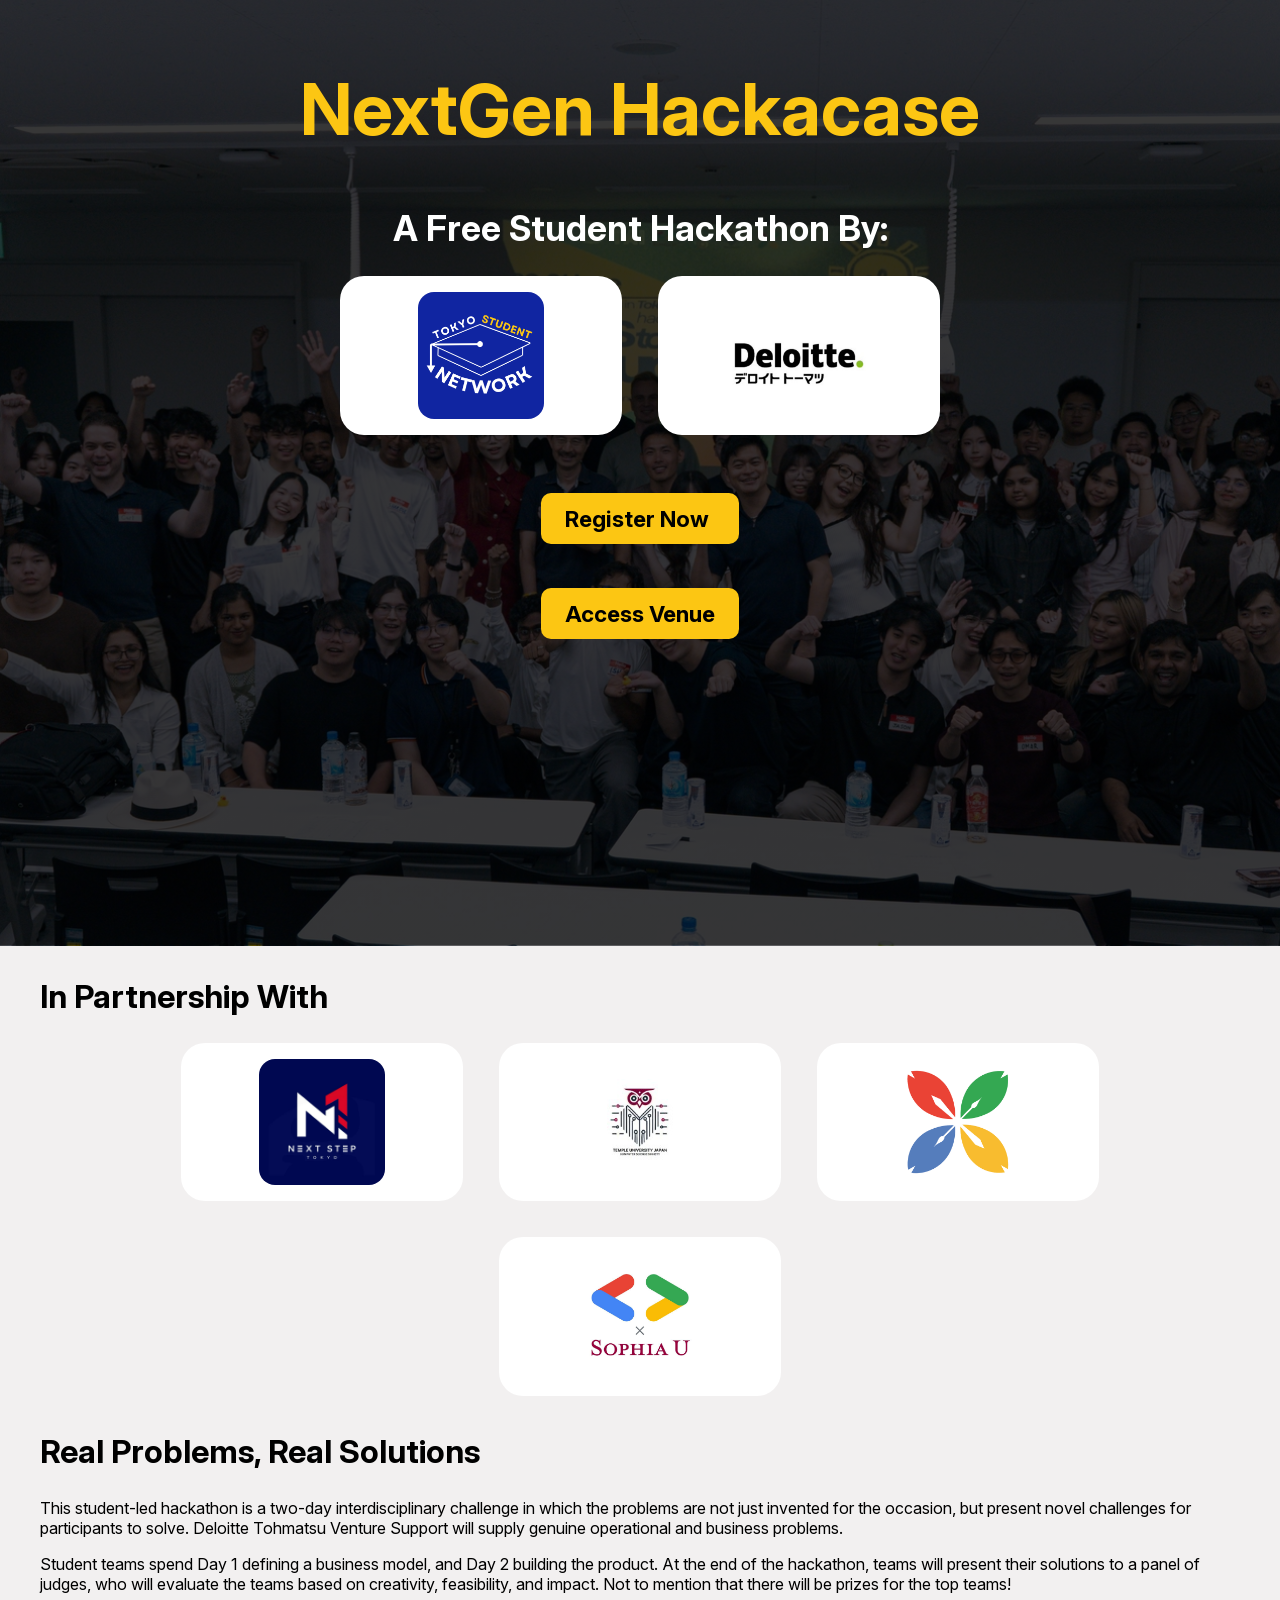
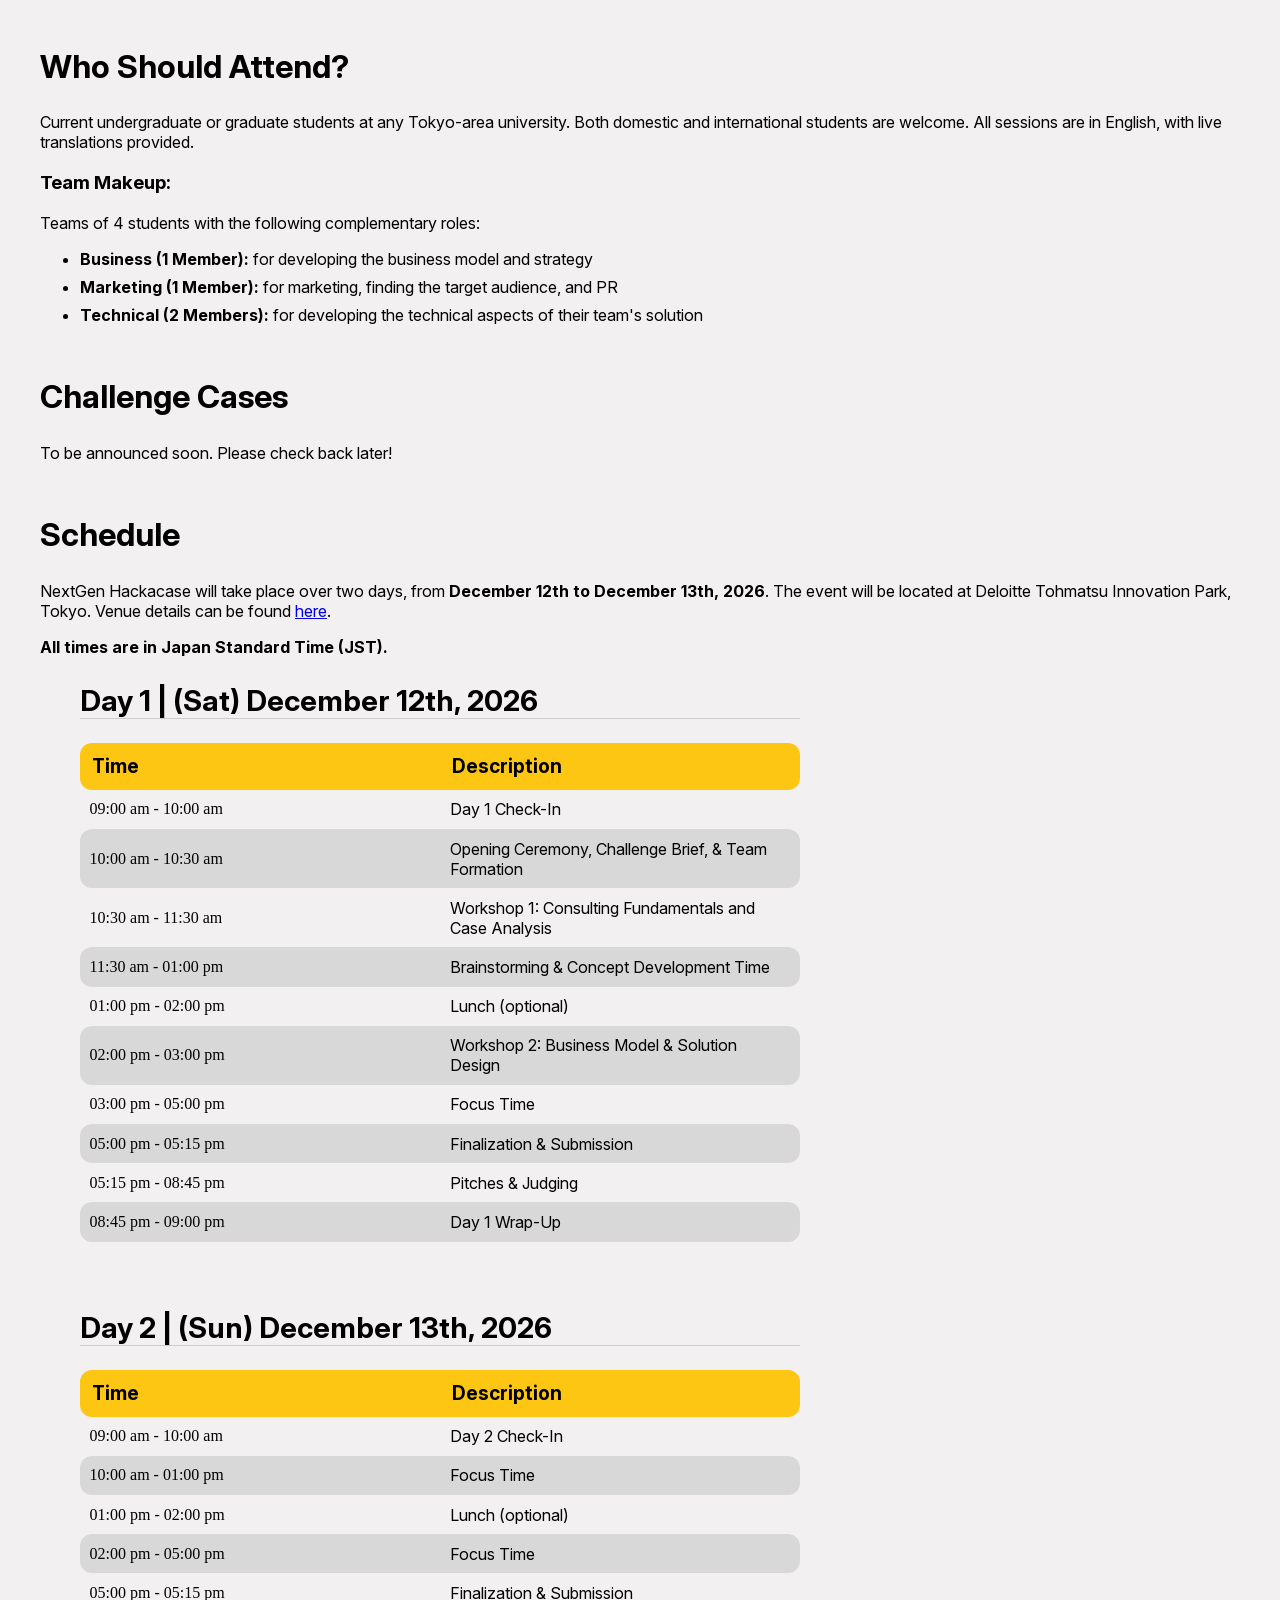
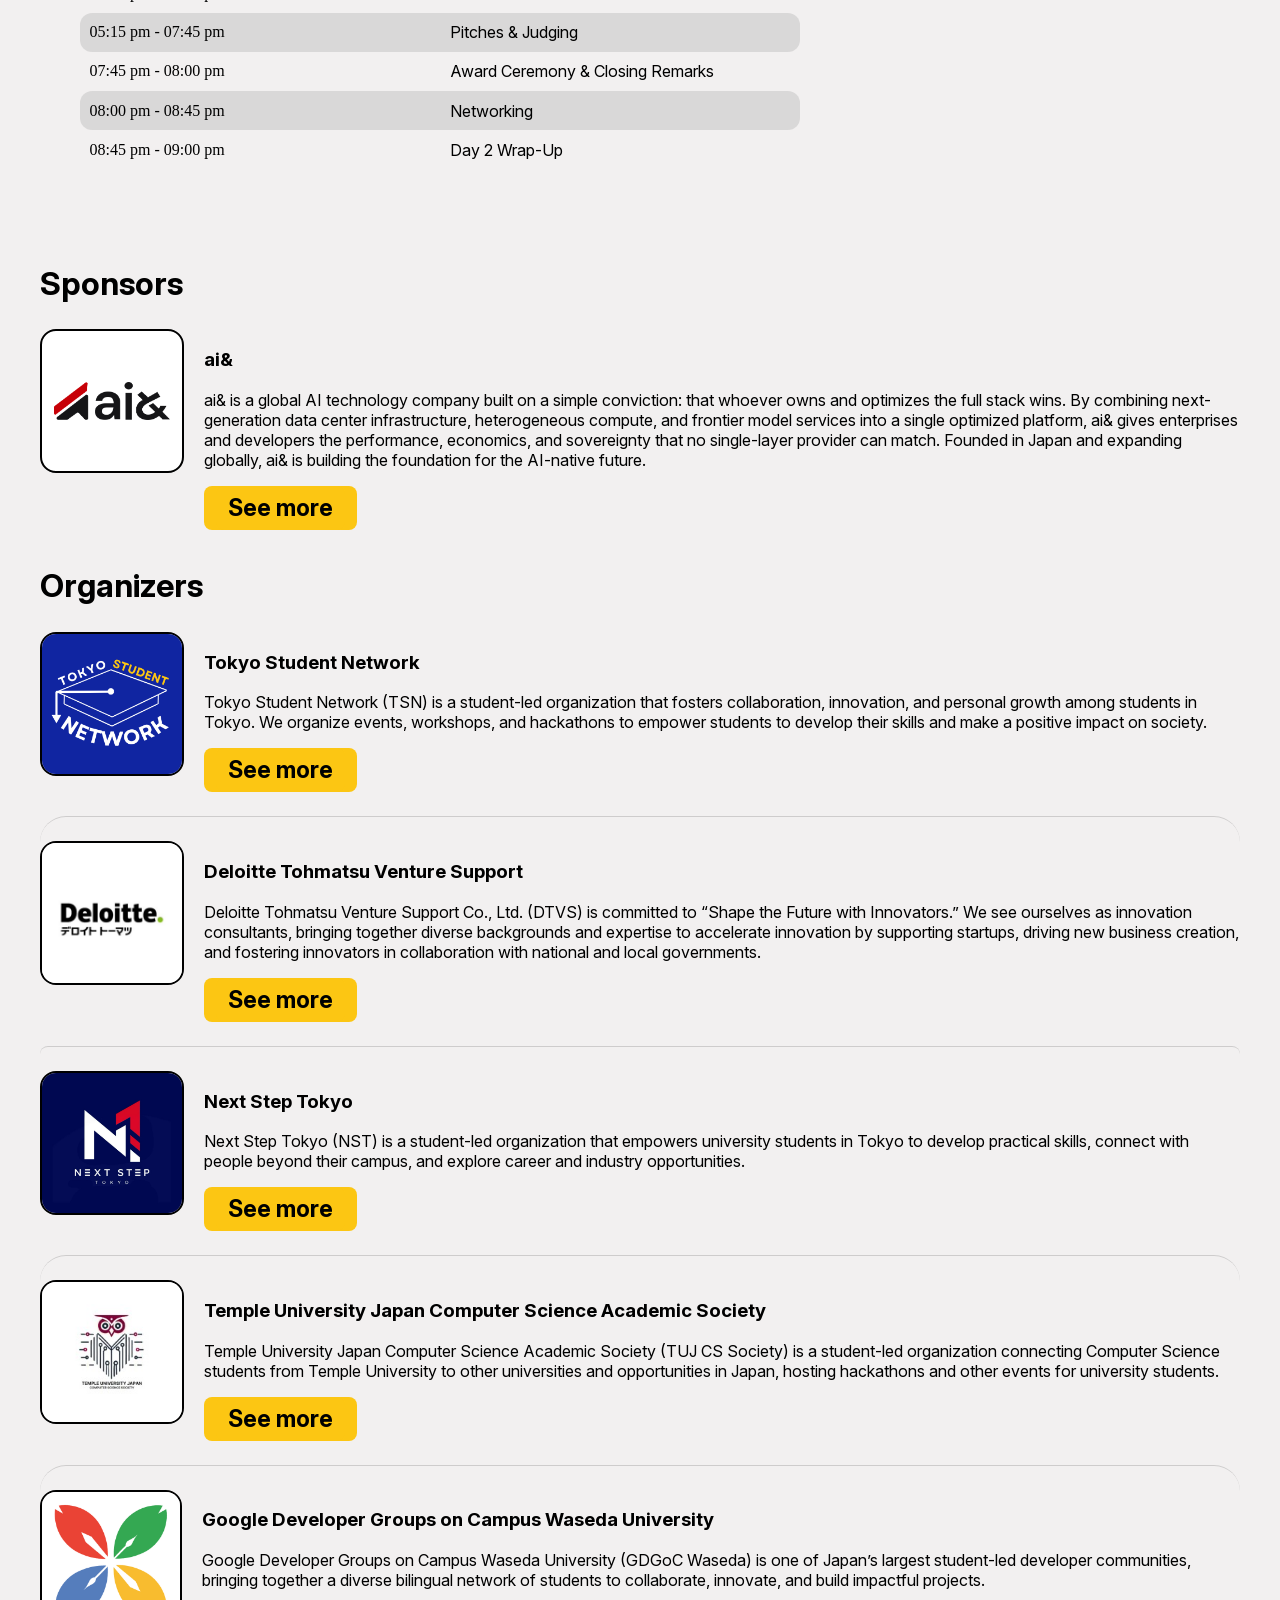
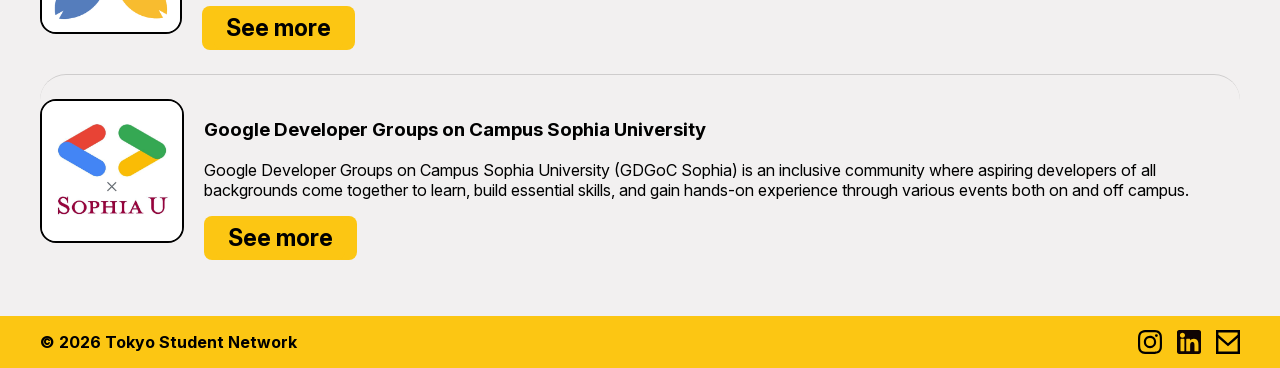
==== commit df4fdbc1: "Changed DTVS category from sponsor to organizer" ====
--- a/index.html
+++ b/index.html
@@ -222,6 +222,39 @@
 		<section class="type-article">
 			<div class="container article-sponsors">
 				<h2>Sponsors</h2>
+				<div class="info-and-image-box info-and-image-box-target">
+					<img class="third-party-logo bad-logo wide-logo" src="images/aiamp.png" alt="ai& Logo">
+					<div class="info-and-image-box-content">
+						<h3 class="info-and-image-box-target" id="info-aiamp">ai&</h3>
+						<p>ai& is a global AI technology company built on a simple conviction: that whoever owns and
+							optimizes the full stack wins. By combining next-generation data center infrastructure,
+							heterogeneous compute, and frontier model services into a single optimized platform, ai&
+							gives enterprises and developers the performance, economics, and sovereignty that no
+							single-layer provider can match. Founded in Japan and expanding globally, ai& is building
+							the foundation for the AI-native future.</p>
+						<div class="org-button org-button-div">
+							<a class="org-button" href="https://aiand.com/" target="_blank">See more</a>
+						</div>
+					</div>
+				</div>
+			</div>
+		</section>
+		<section class="type-article">
+			<div class="container article-organizers">
+				<h2>Organizers</h2>
+				<div class="info-and-image-box info-and-image-box-target">
+					<img class="third-party-logo bad-logo" src="images/tsn.png" alt="Tokyo Student Network Logo"></img>
+					<div class="info-and-image-box-content">
+						<h3 class="info-and-image-box-target" id="info-tsn">Tokyo Student Network</h3>
+						<p>Tokyo Student Network (TSN) is a student-led organization that fosters collaboration,
+							innovation, and personal growth among students in Tokyo. We organize events, workshops, and
+							hackathons to empower students to develop their skills and make a positive impact on
+							society.</p>
+						<div class="org-button org-button-div">
+							<a class="org-button" href="https://tokyostudentnetwork.com/" target="_blank">See more</a>
+						</div>
+					</div>
+				</div>
 				<div class="info-and-image-box">
 					<img class="third-party-logo bad-logo" src="images/deloitte.png"
 						alt="Deloitte Tohmatsu Venture Support Logo"></img>
@@ -240,39 +273,6 @@
 					</div>
 				</div>
 				<div class="info-and-image-box info-and-image-box-target">
-					<img class="third-party-logo bad-logo wide-logo" src="images/aiamp.png" alt="ai& Logo">
-					<div class="info-and-image-box-content">
-						<h3 class="info-and-image-box-target" id="info-aiamp">ai&</h3>
-						<p>ai& is a global AI technology company built on a simple conviction: that whoever owns and
-							optimizes the full stack wins. By combining next-generation data center infrastructure,
-							heterogeneous compute, and frontier model services into a single optimized platform, ai&
-							gives enterprises and developers the performance, economics, and sovereignty that no
-							single-layer provider can match. Founded in Japan and expanding globally, ai& is building
-							the foundation for the AI-native future.</p>
-						<div class="org-button org-button-div">
-							<a class="org-button" href="https://aiand.com/" target="_blank">See more</a>
-						</div>
-					</div>
-				</div>
-			</div>
-		</section>
-		<section class="type-article">
-			<div class="container article-organizers">
-				<h2>Organizers</h2>
-				<div class="info-and-image-box info-and-image-box-target">
-					<img class="third-party-logo bad-logo" src="images/tsn.png" alt="Tokyo Student Network Logo"></img>
-					<div class="info-and-image-box-content">
-						<h3 class="info-and-image-box-target" id="info-tsn">Tokyo Student Network</h3>
-						<p>Tokyo Student Network (TSN) is a student-led organization that fosters collaboration,
-							innovation, and personal growth among students in Tokyo. We organize events, workshops, and
-							hackathons to empower students to develop their skills and make a positive impact on
-							society.</p>
-						<div class="org-button org-button-div">
-							<a class="org-button" href="https://tokyostudentnetwork.com/" target="_blank">See more</a>
-						</div>
-					</div>
-				</div>
-				<div class="info-and-image-box info-and-image-box-target">
 					<img class="third-party-logo bad-logo" src="images/nst.png" alt="Next Step Tokyo Logo"></img>
 					<div class="info-and-image-box-content">
 						<h3 class="info-and-image-box-target" id="info-nst">Next Step Tokyo</h3>
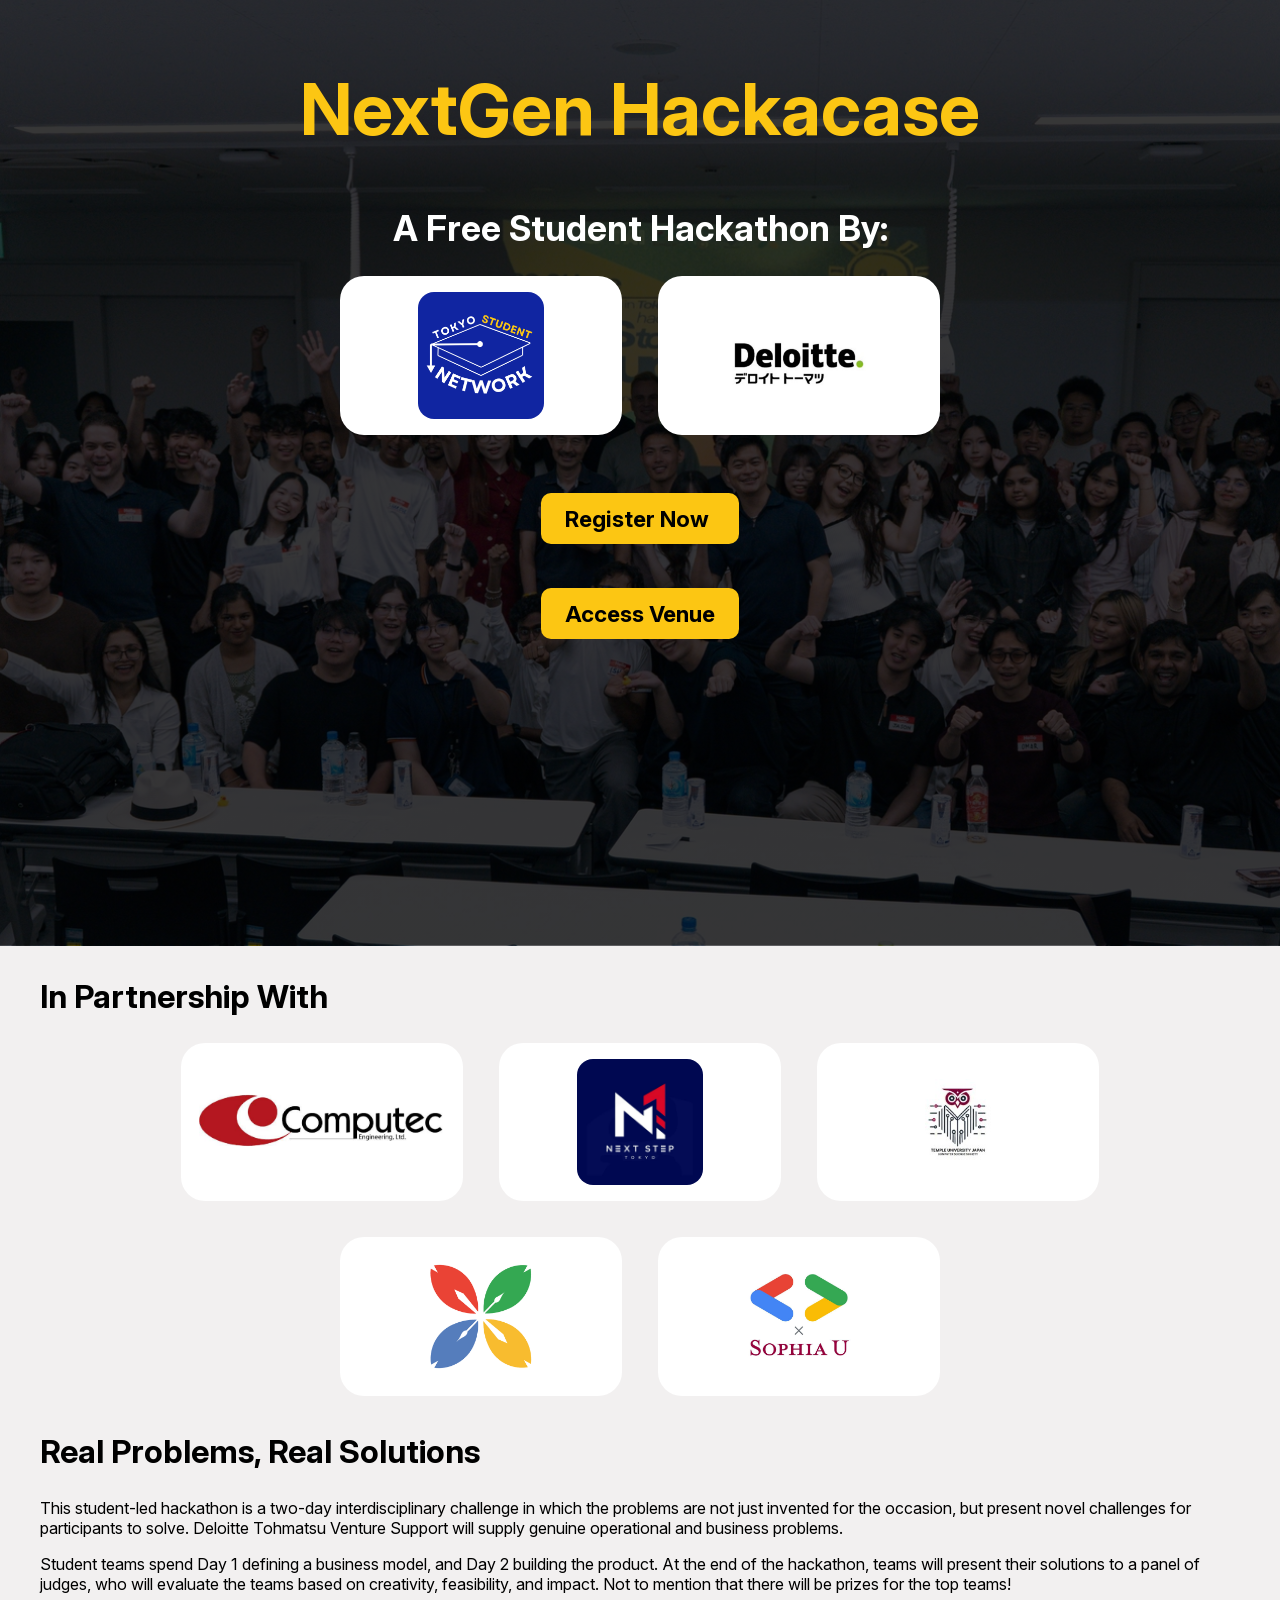
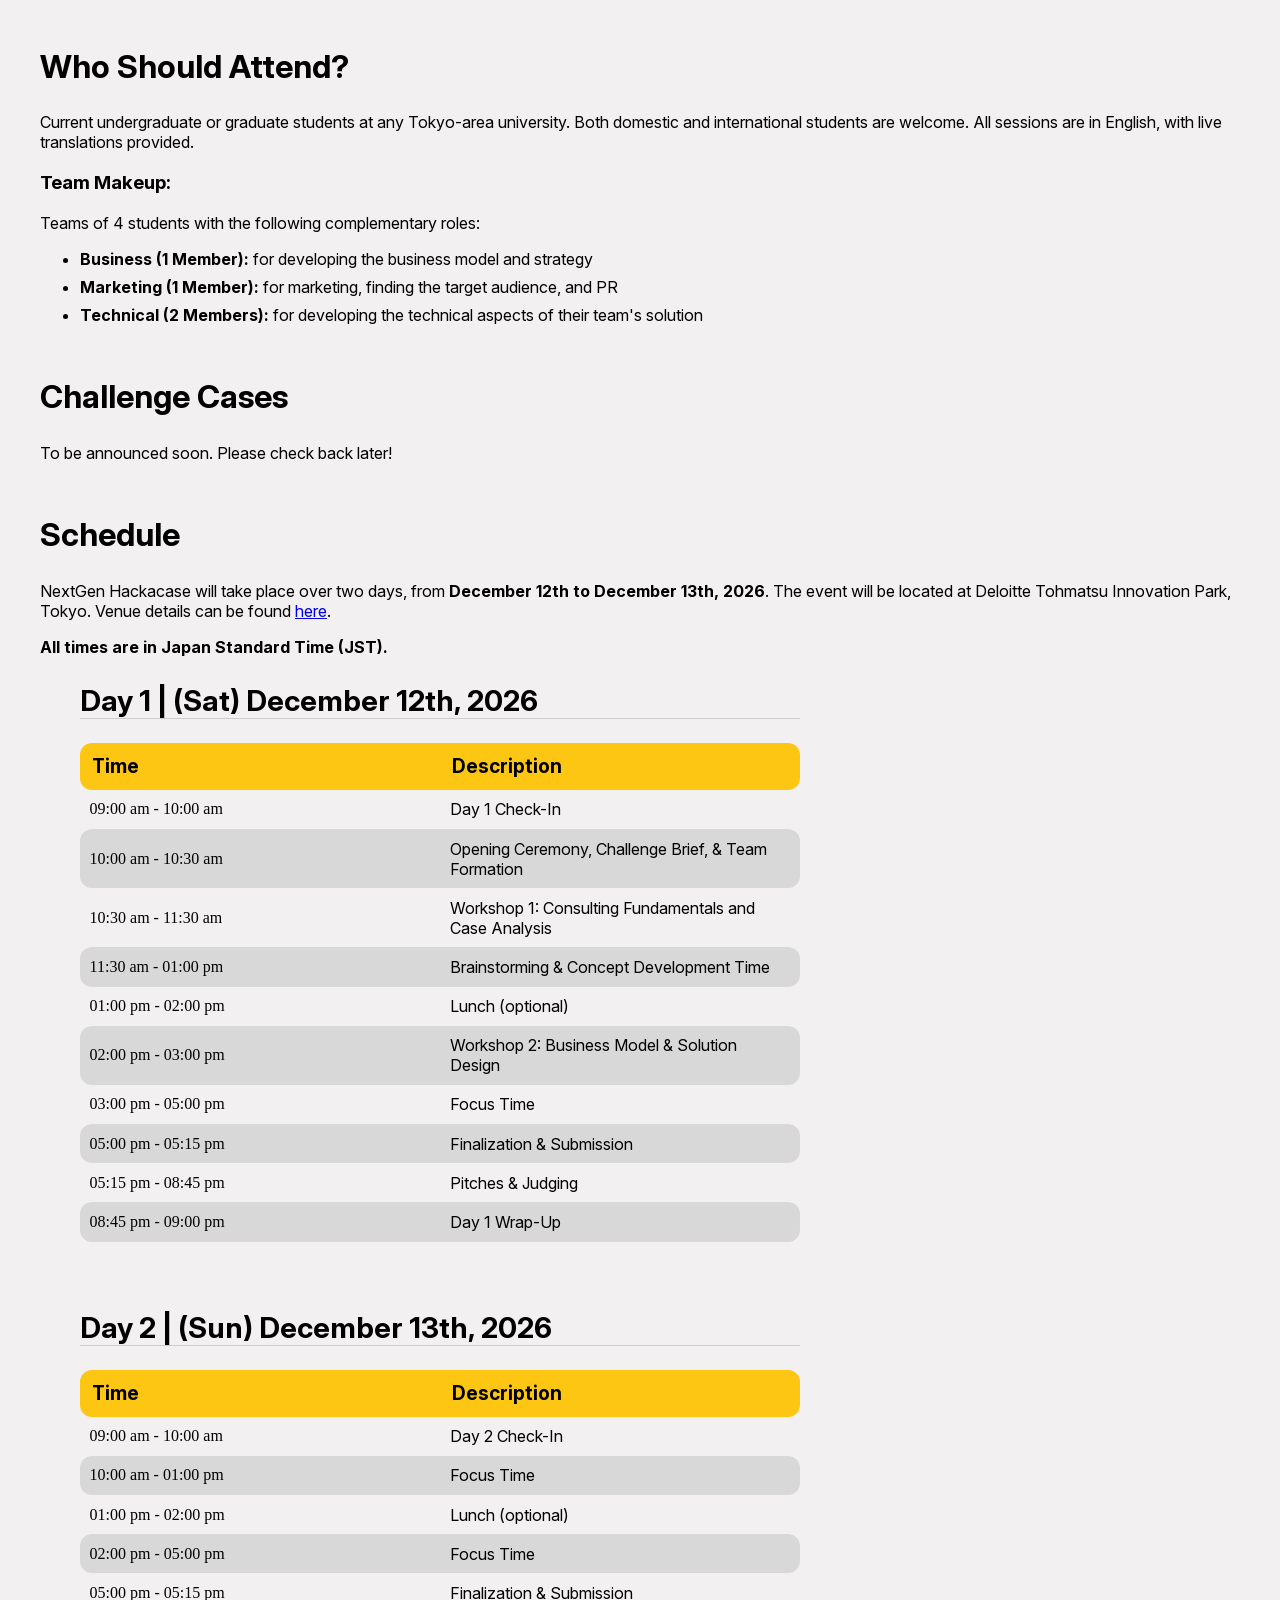
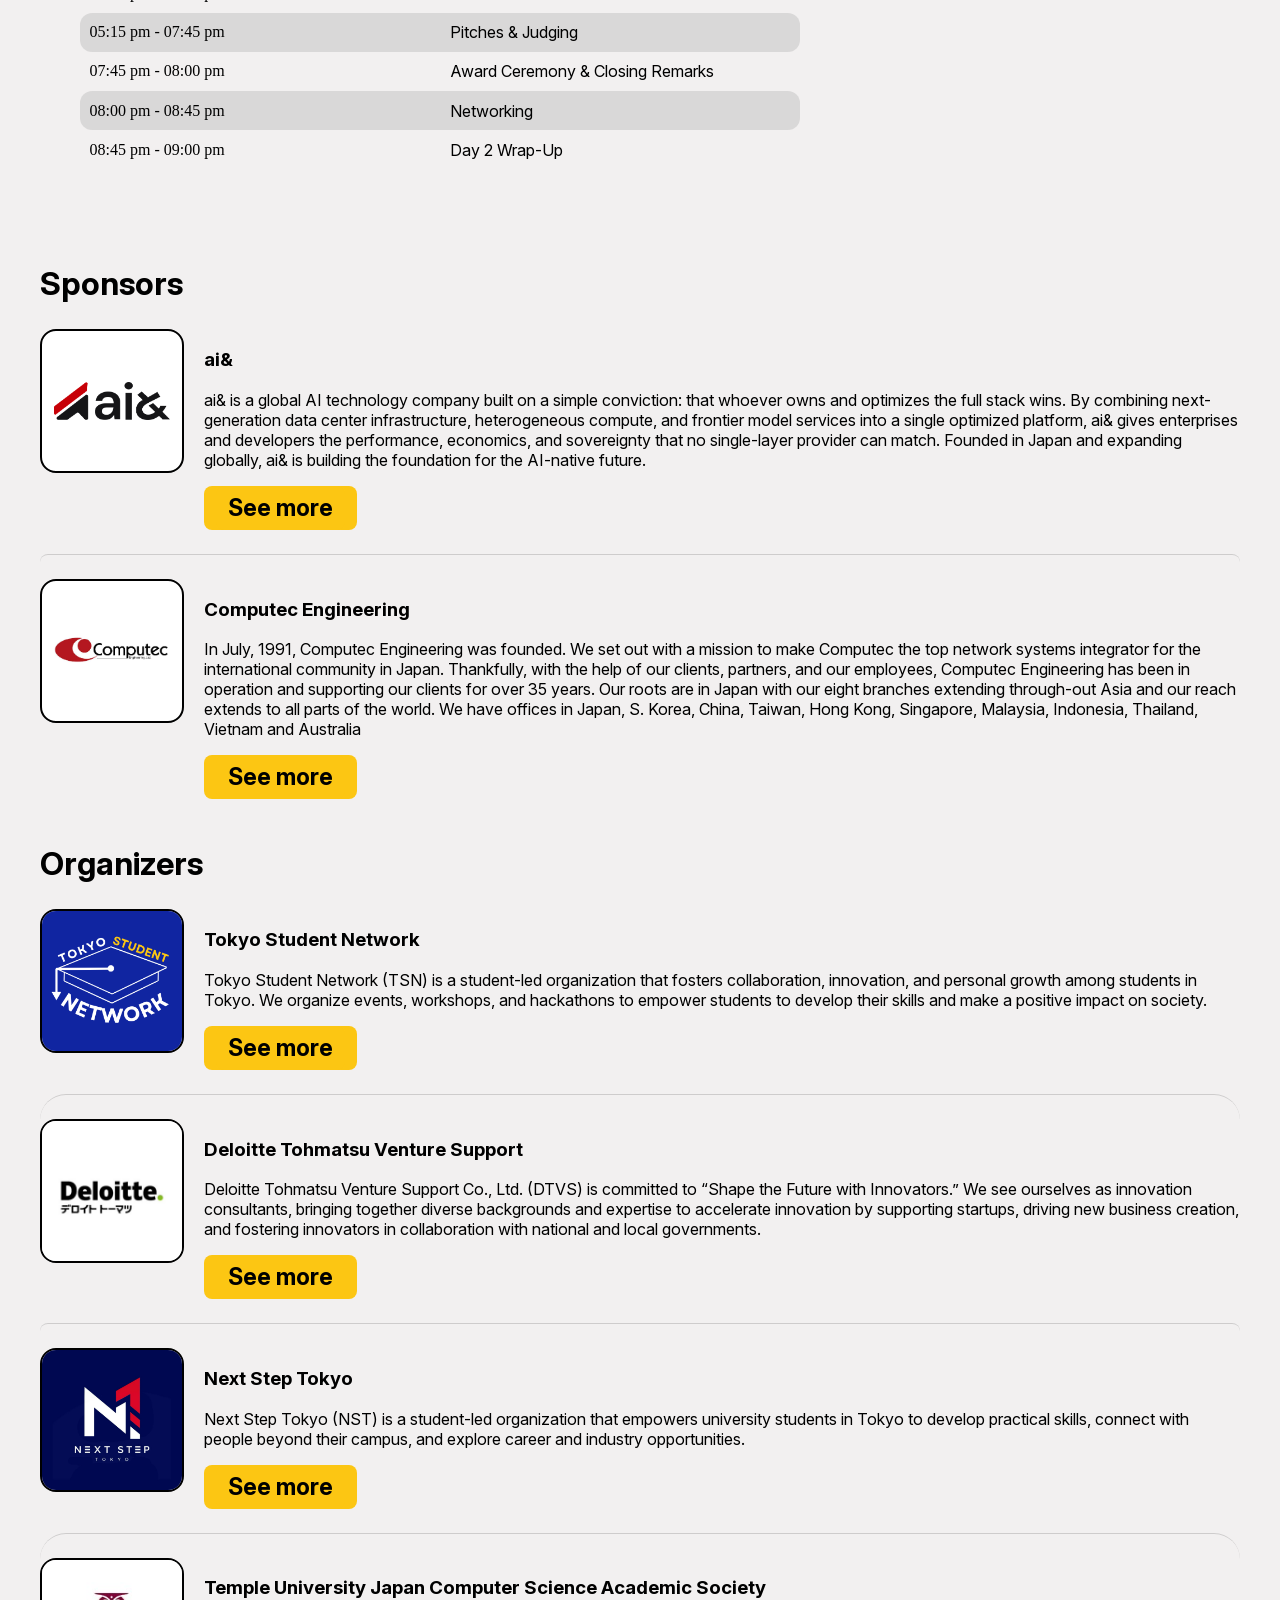
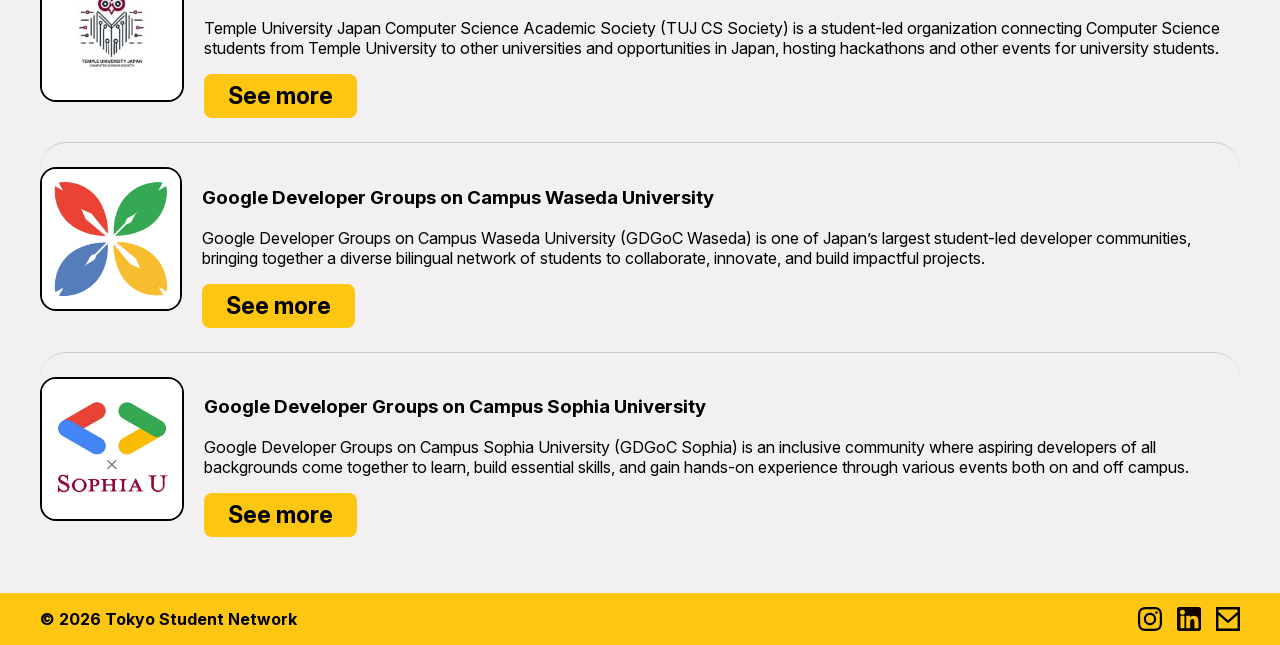
==== commit 6eebef43: "feat: add Computec Engineering as a sponsor" ====
--- a/index.html
+++ b/index.html
@@ -51,6 +51,9 @@
 			<div class="container article-logo-billboard">
 				<h2 class="article-logo-billboard">In Partnership With</h2>
 				<div class="logo-card-container billboard-space">
+					<a class="billboard-item logo-card" id="body-computec" href="#info-computec" target="_self">
+						<img class="third-party-logo" src="images/computec.png" alt="Computec Engineering Logo">
+					</a>
 					<a class="billboard-item logo-card" id="body-nstlogo" href="#info-nst" target="_self">
 						<img class="third-party-logo" src="images/nst.png" alt="Next Step Tokyo Logo">
 					</a>
@@ -109,8 +112,9 @@
 		<section class="type-article" id="schedule">
 			<div class="container article-schedule">
 				<h2>Schedule</h2>
-				<p>NextGen Hackacase will take place over two days, from <span style="font-weight: bold;">December 12th 
-					to December 13th, 2026</span>. The event will be located at Deloitte Tohmatsu Innovation Park, Tokyo. 
+				<p>NextGen Hackacase will take place over two days, from <span style="font-weight: bold;">December 12th
+						to December 13th, 2026</span>. The event will be located at Deloitte Tohmatsu Innovation Park,
+					Tokyo.
 					Venue details can be found <a href="access.html">here</a>.</p>
 				<p style="font-weight: bold;">All times are in Japan Standard Time (JST).</p>
 				<div id="schedule-tables">
@@ -237,6 +241,22 @@
 						</div>
 					</div>
 				</div>
+				<div class="info-and-image-box info-and-image-box-target">
+					<img class="third-party-logo bad-logo wide-logo" src="images/computec.png" alt="Computec Engineering Logo">
+					<div class="info-and-image-box-content">
+						<h3 class="info-and-image-box-target" id="info-computec">Computec Engineering</h3>
+						<p>In July, 1991, Computec Engineering was founded. We set out with a mission to make Computec
+							the top network systems integrator for the international community in Japan. Thankfully,
+							with the help of our clients, partners, and our employees, Computec Engineering has been in
+							operation and supporting our clients for over 35 years. Our roots are in Japan with our
+							eight branches extending through-out Asia and our reach extends to all parts of the world. We have offices in Japan, S. Korea,
+							China, Taiwan, Hong Kong, Singapore, Malaysia, Indonesia, Thailand, Vietnam and Australia
+						</p>
+						<div class="org-button org-button-div">
+							<a class="org-button" href="https://www.computec.co.jp/" target="_blank">See more</a>
+						</div>
+					</div>
+				</div>
 			</div>
 		</section>
 		<section class="type-article">
@@ -267,7 +287,9 @@
 							governments.
 						</p>
 						<div class="org-button org-button-div">
-							<a class="org-button" href="https://www.deloitte.com/jp/ja/services/consulting/services/venture-support.html" target="_blank">See
+							<a class="org-button"
+								href="https://www.deloitte.com/jp/ja/services/consulting/services/venture-support.html"
+								target="_blank">See
 								more</a>
 						</div>
 					</div>
@@ -353,4 +375,4 @@
 	</footer>
 </body>
 
-</html>
+</html>
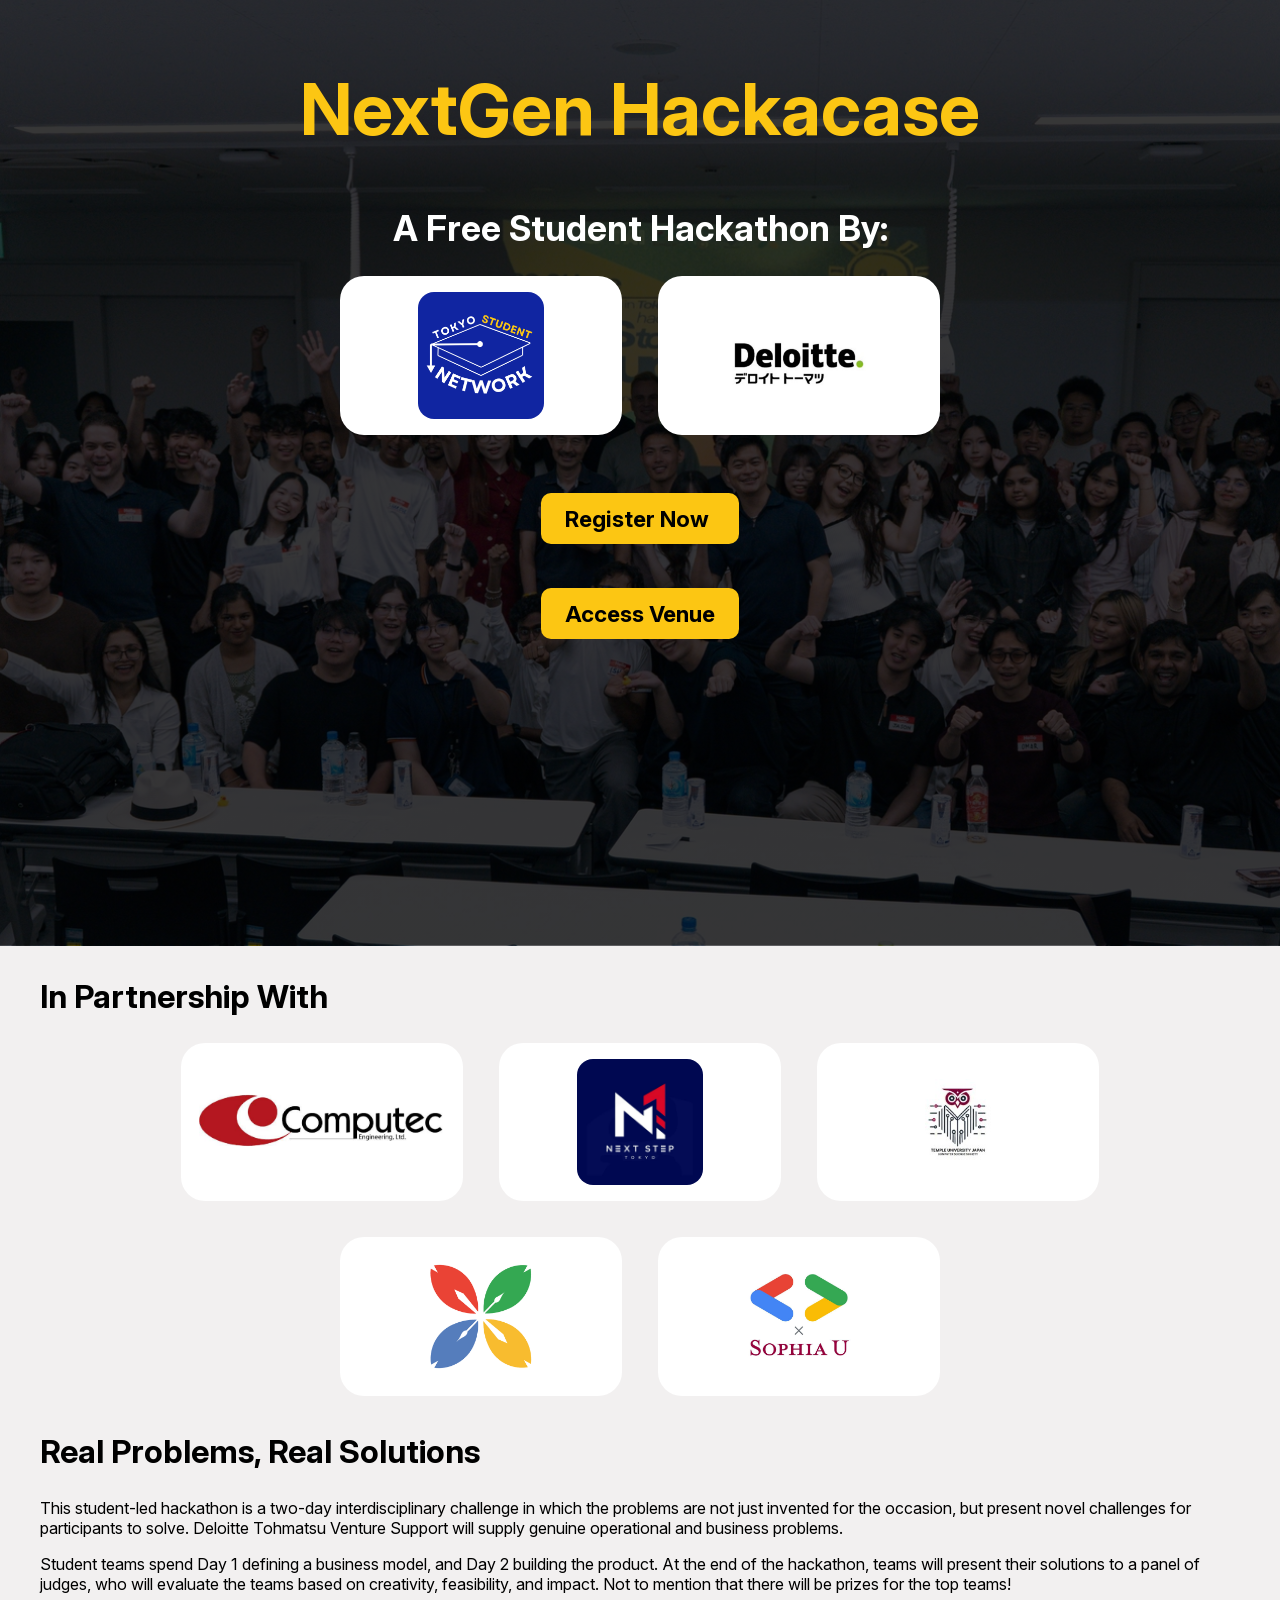
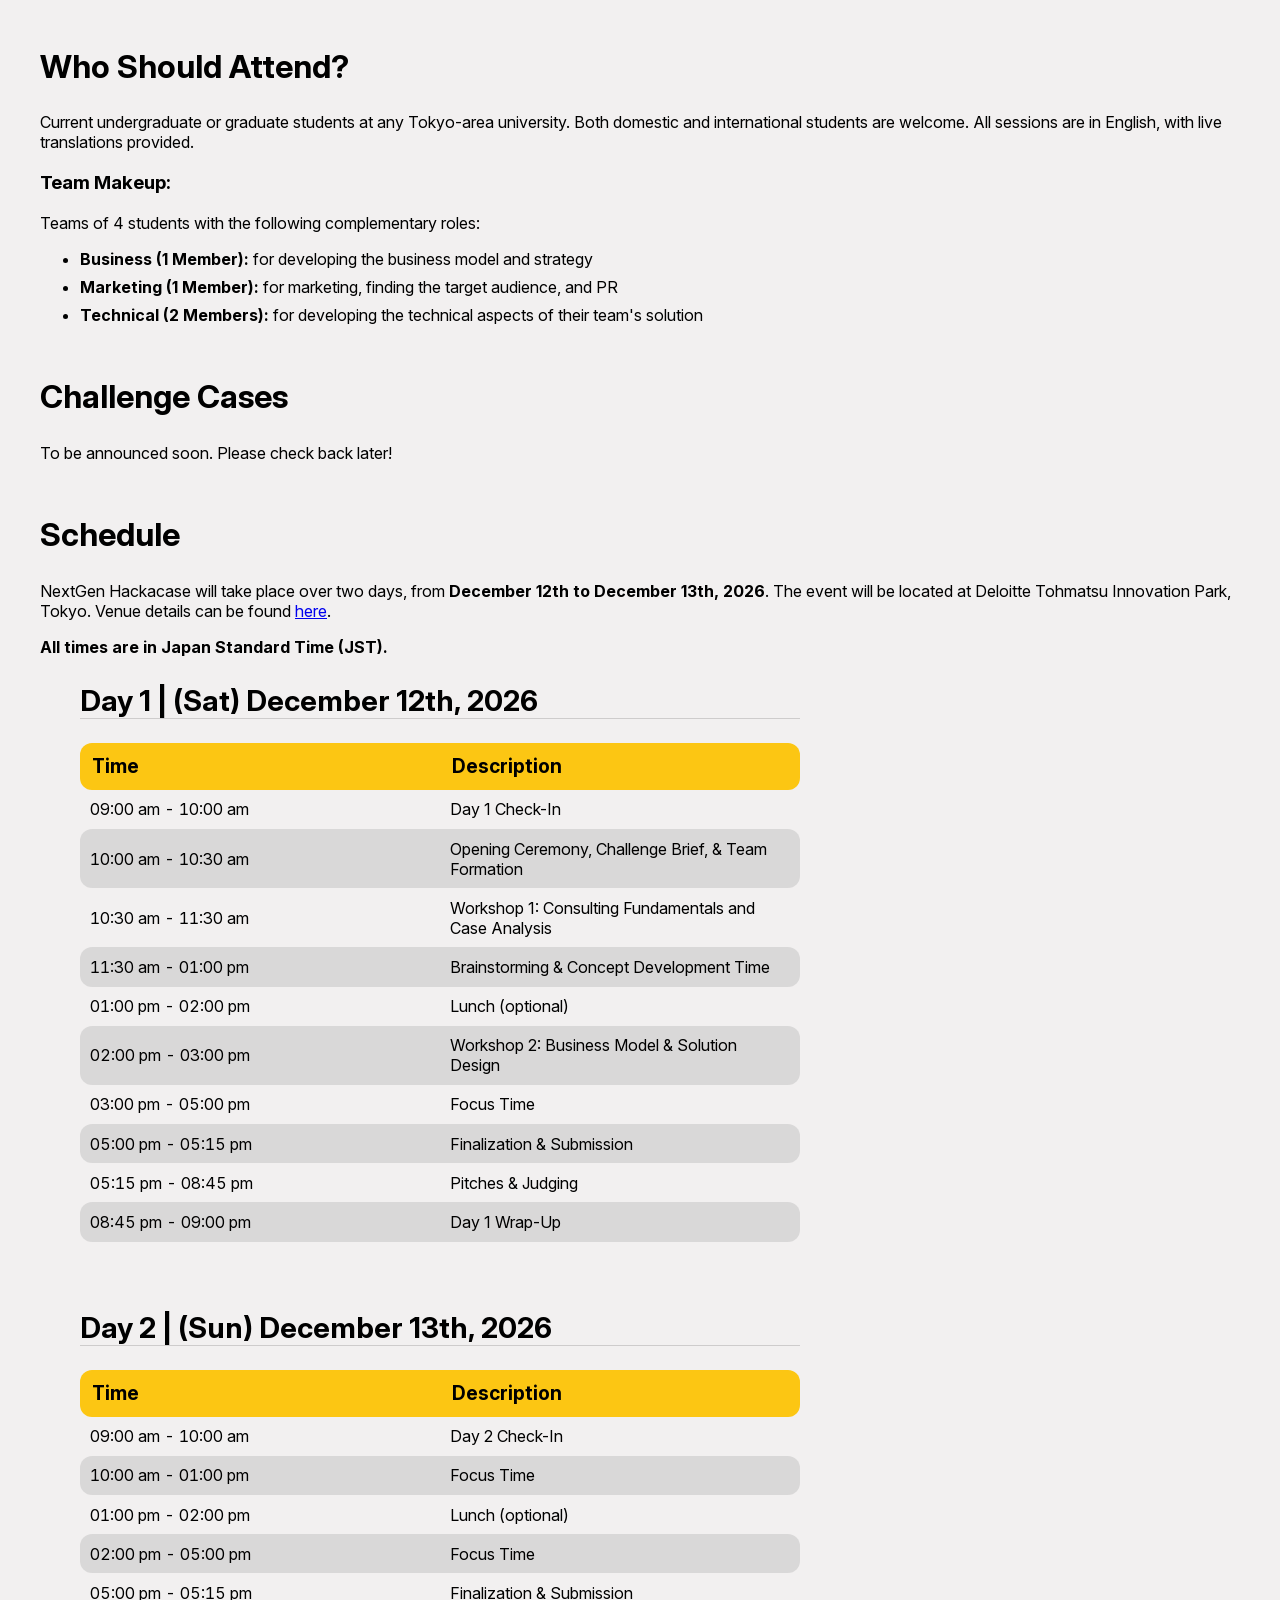
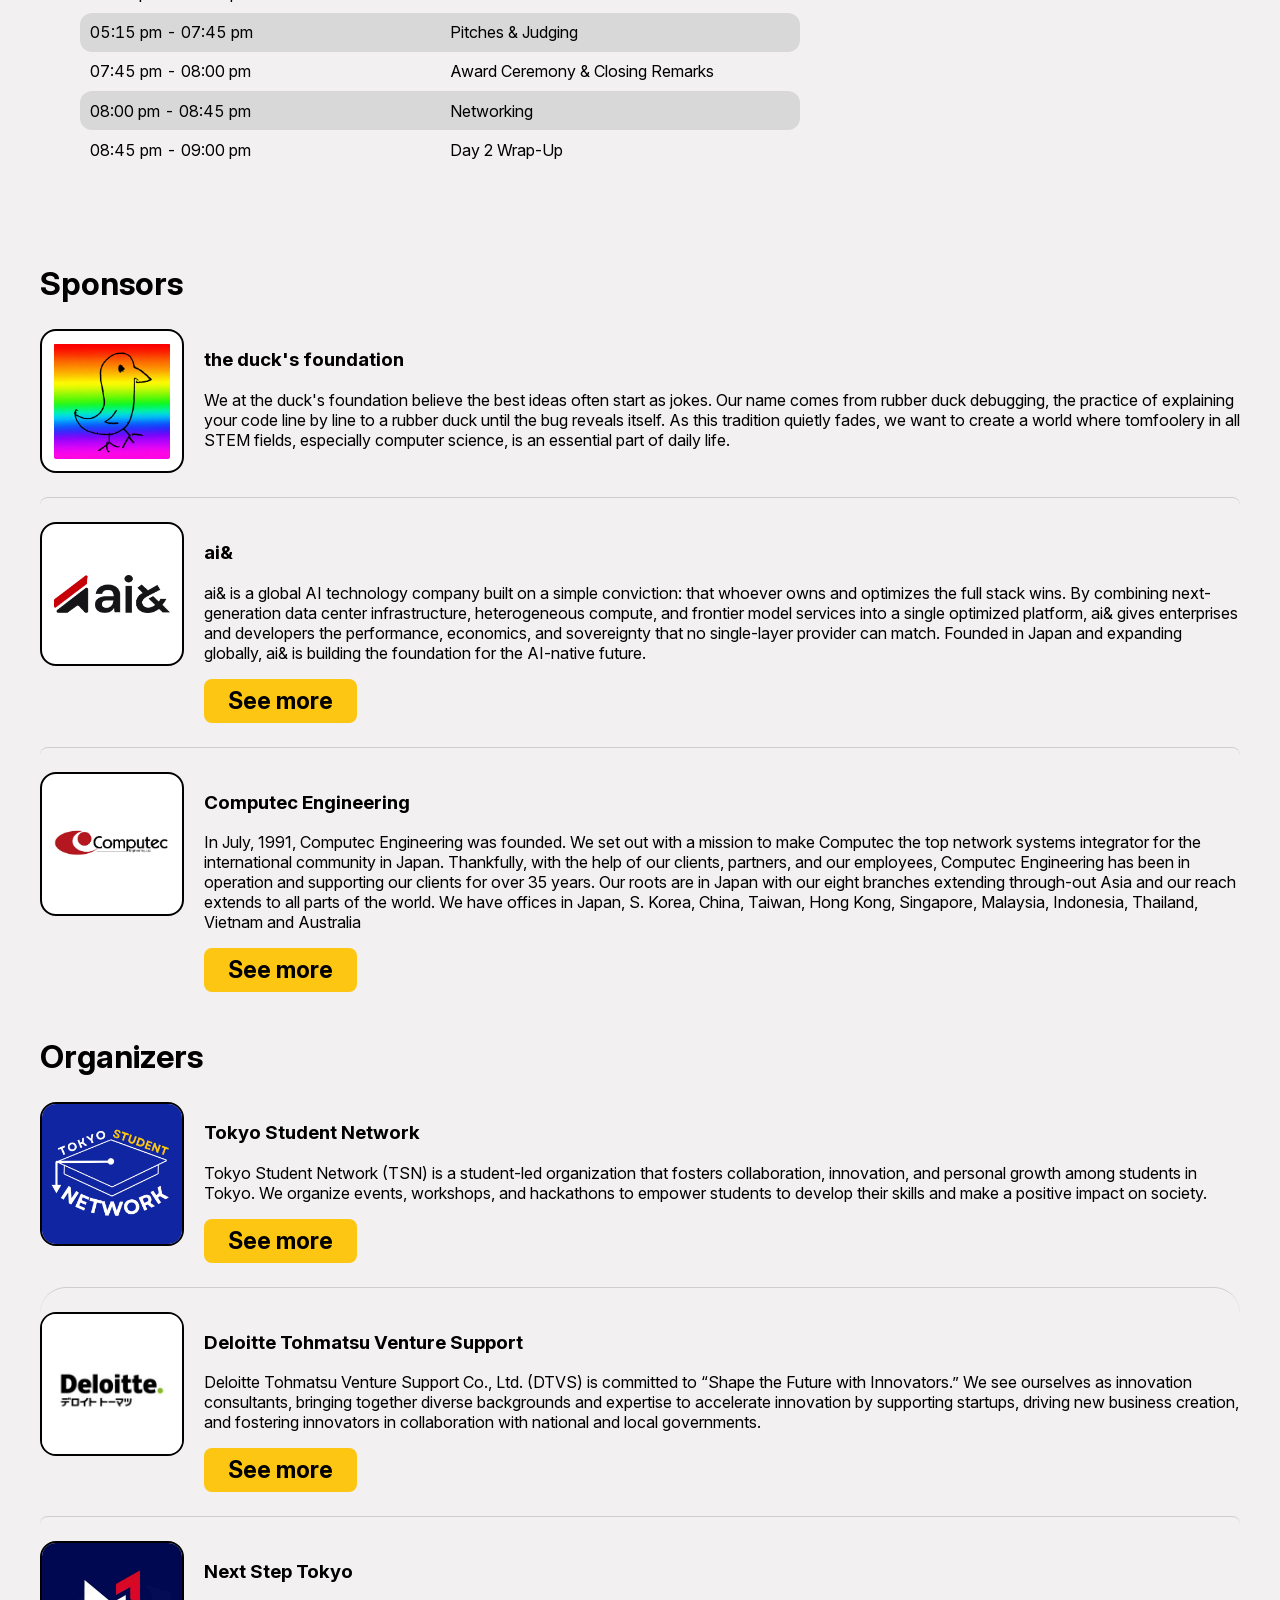
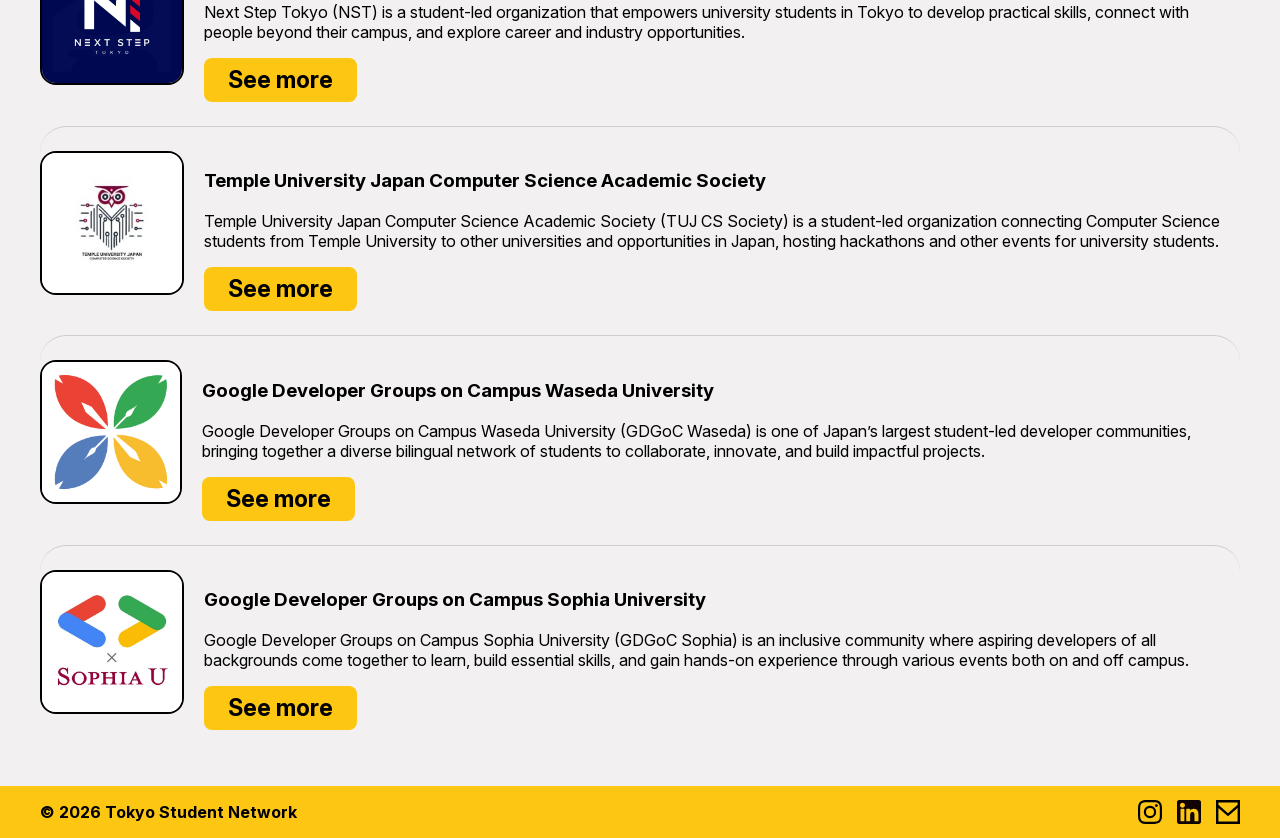
==== commit cc735618: "added tdf logo and description" ====
--- a/index.html
+++ b/index.html
@@ -227,6 +227,17 @@
 			<div class="container article-sponsors">
 				<h2>Sponsors</h2>
 				<div class="info-and-image-box info-and-image-box-target">
+					<img class="third-party-logo bad-logo wide-logo" src="images/theducksfoundation.png" alt="the duck's foundation Logo">
+					<div class="info-and-image-box-content">
+						<h3 class="info-and-image-box-target" id="info-aiamp">the duck's foundation</h3>
+						<p>We at the duck's foundation believe the best ideas often start as jokes. 
+							Our name comes from rubber duck debugging, the practice of explaining your 
+							code line by line to a rubber duck until the bug reveals itself. As this tradition quietly fades, 
+							we want to create a world where tomfoolery in all STEM fields, especially computer science, 
+							is an essential part of daily life.</p>
+					</div>
+				</div>
+				<div class="info-and-image-box info-and-image-box-target">
 					<img class="third-party-logo bad-logo wide-logo" src="images/aiamp.png" alt="ai& Logo">
 					<div class="info-and-image-box-content">
 						<h3 class="info-and-image-box-target" id="info-aiamp">ai&</h3>
--- a/styles.css
+++ b/styles.css
@@ -225,7 +225,7 @@
 }
 
 .time-cell {
-  font-family: "Lucida Console";
+  font-variant-numeric: tabular-nums;
 }
 
 thead th:first-child {
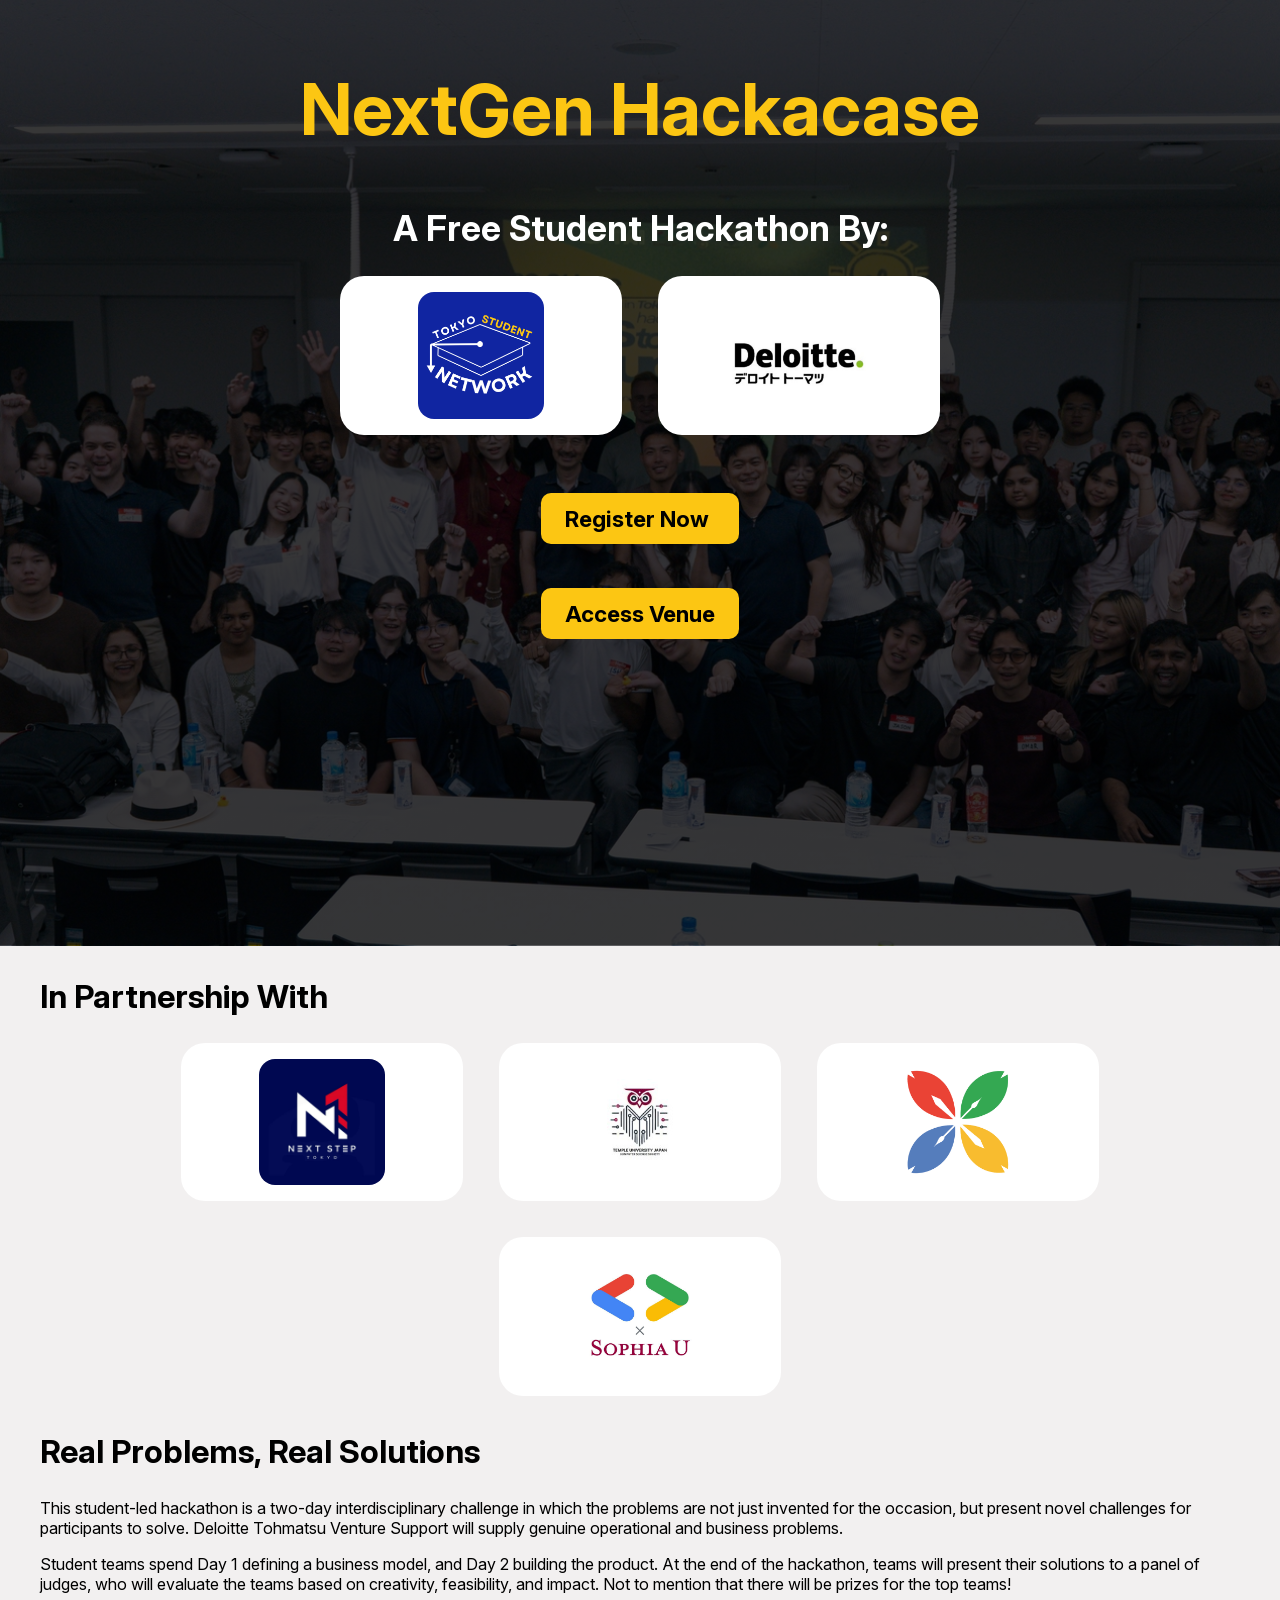
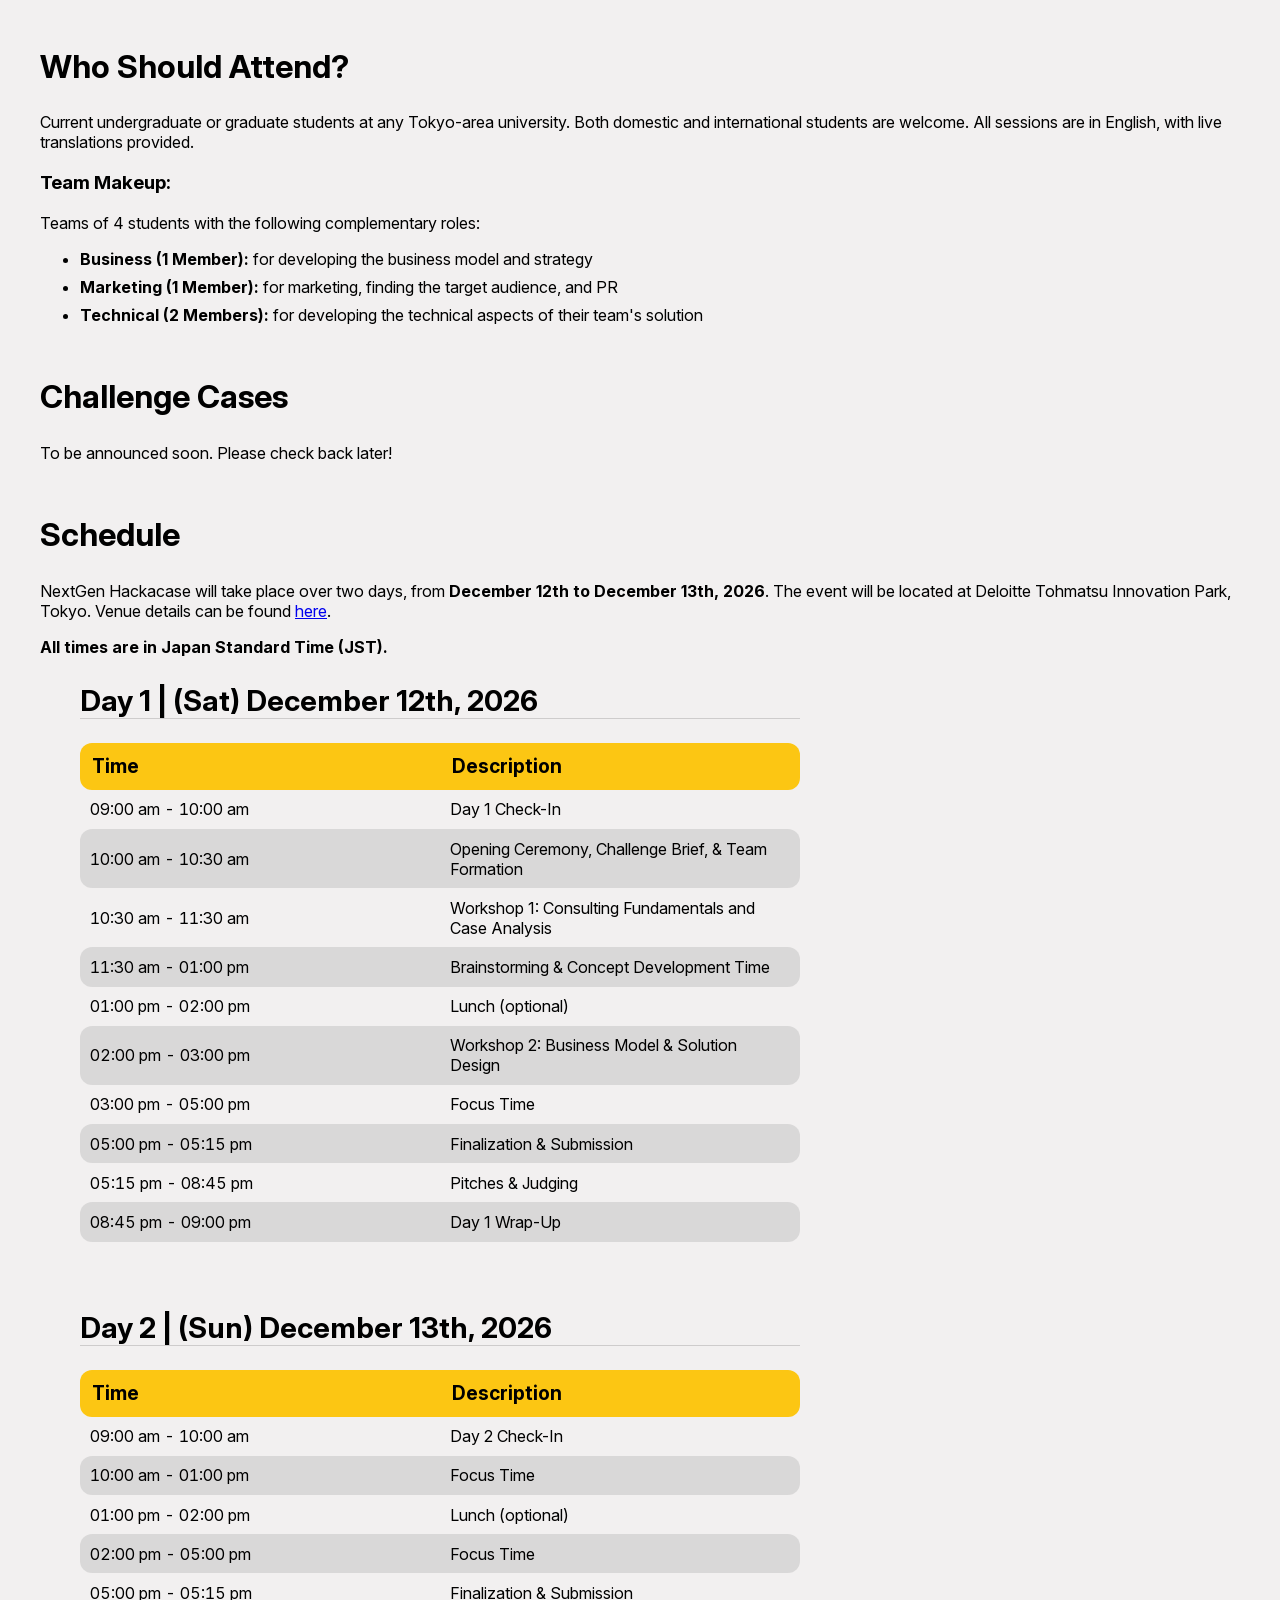
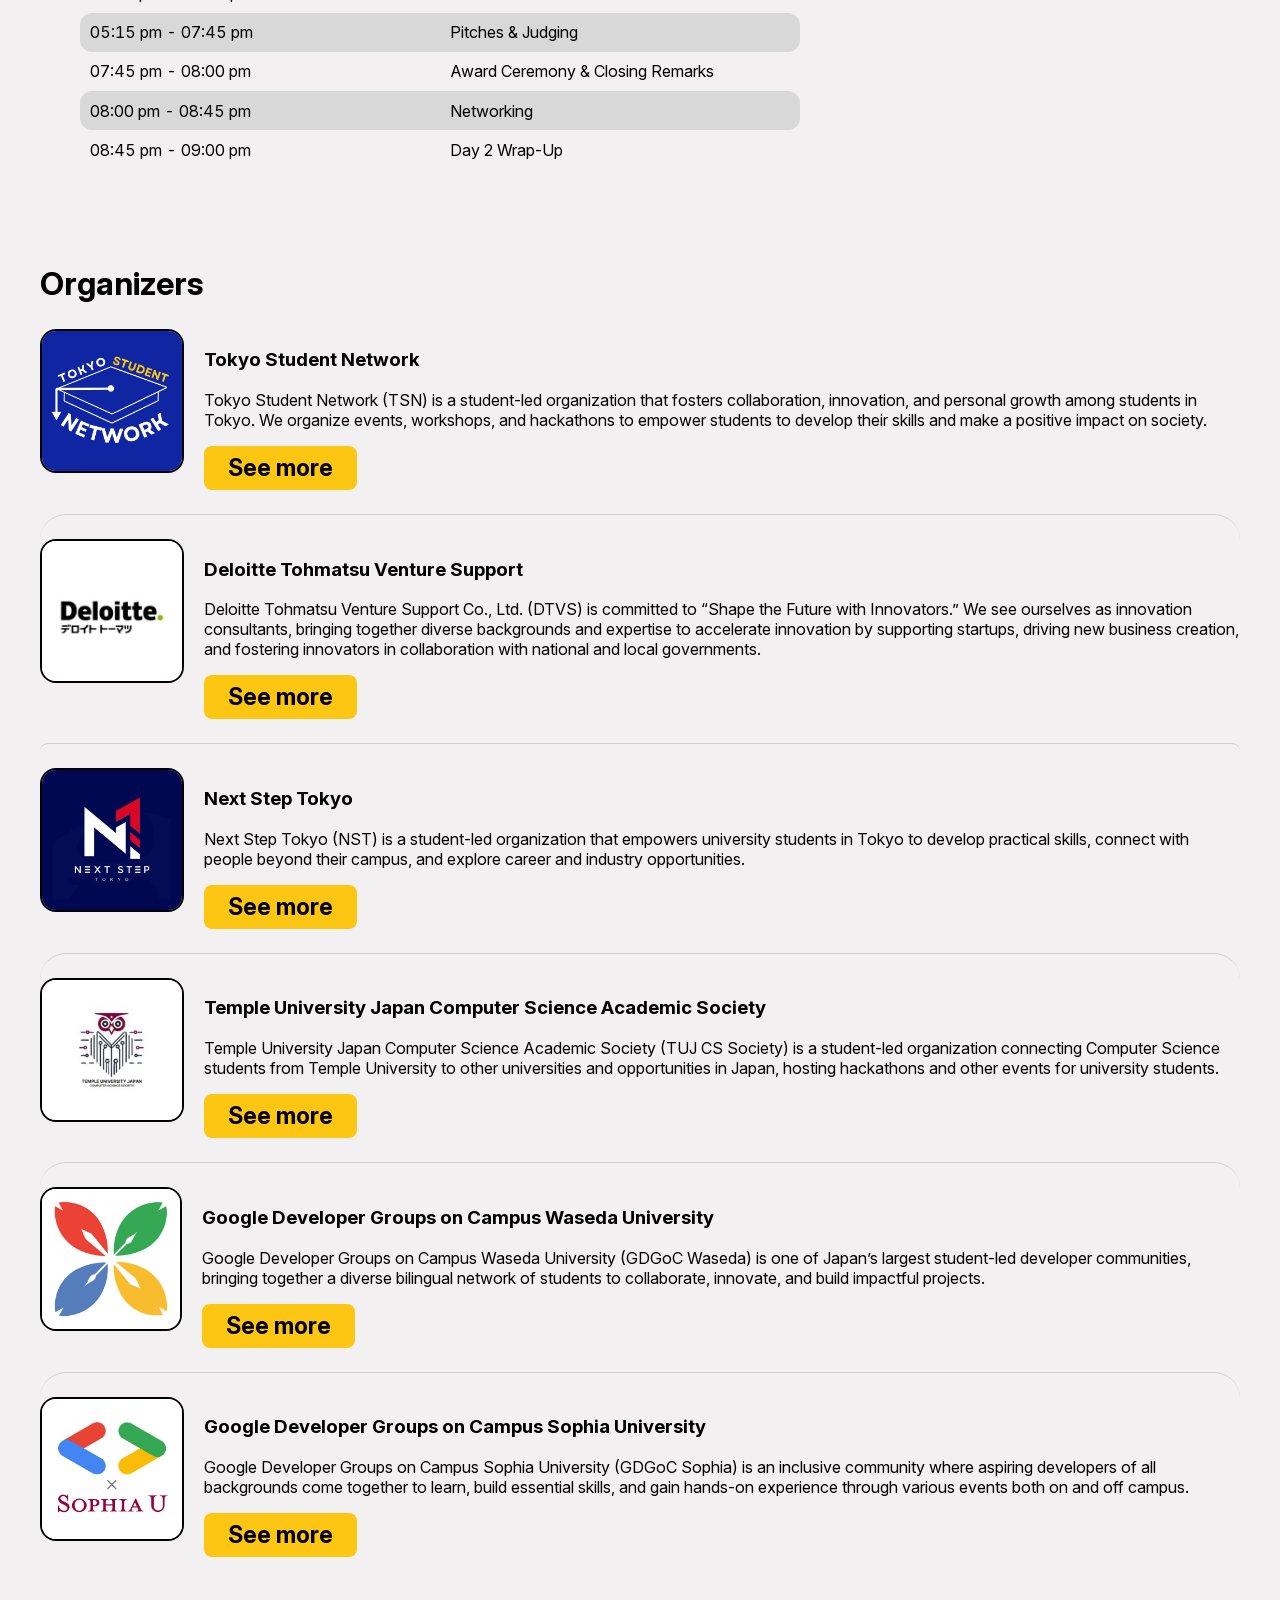
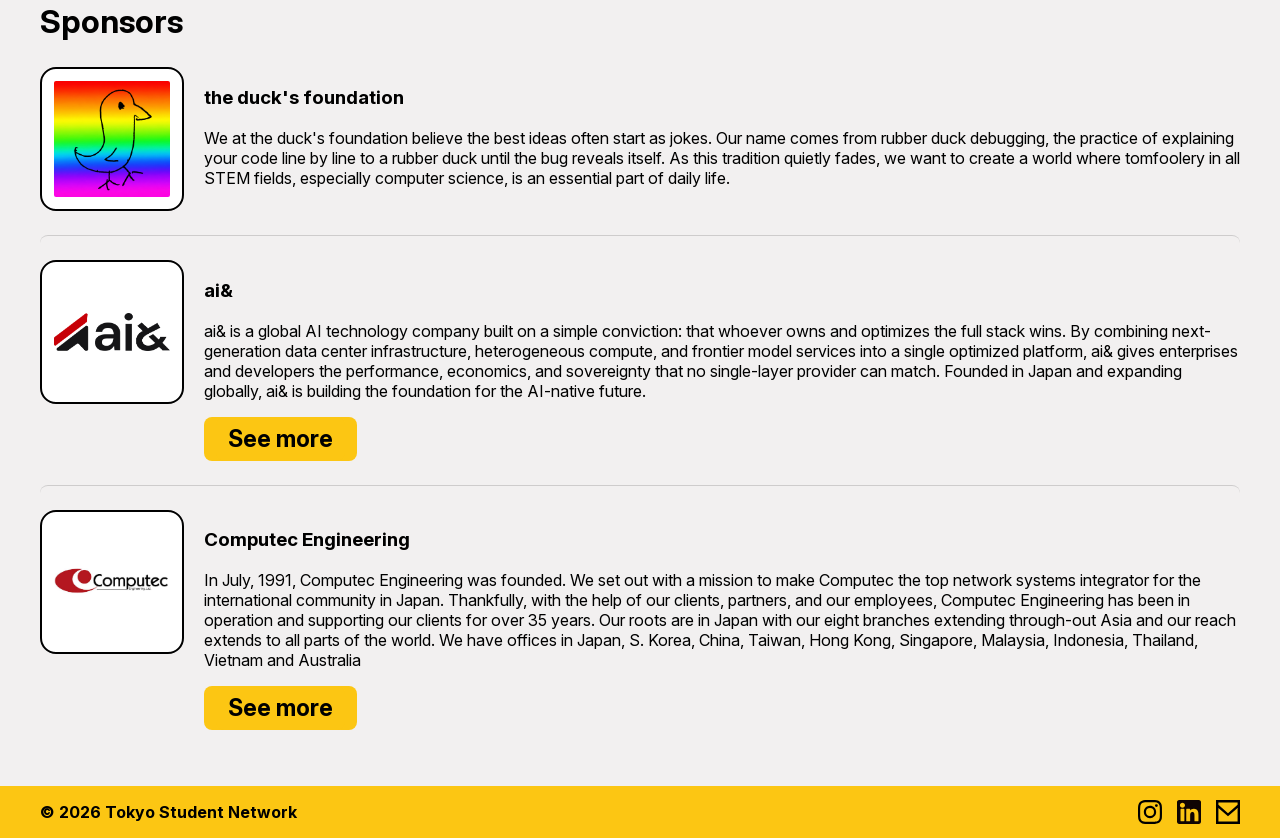
==== commit 83777133: "updated layout" ====
--- a/index.html
+++ b/index.html
@@ -51,9 +51,6 @@
 			<div class="container article-logo-billboard">
 				<h2 class="article-logo-billboard">In Partnership With</h2>
 				<div class="logo-card-container billboard-space">
-					<a class="billboard-item logo-card" id="body-computec" href="#info-computec" target="_self">
-						<img class="third-party-logo" src="images/computec.png" alt="Computec Engineering Logo">
-					</a>
 					<a class="billboard-item logo-card" id="body-nstlogo" href="#info-nst" target="_self">
 						<img class="third-party-logo" src="images/nst.png" alt="Next Step Tokyo Logo">
 					</a>
@@ -224,6 +221,104 @@
 			</div>
 		</section>
 		<section class="type-article">
+			<div class="container article-organizers">
+				<h2>Organizers</h2>
+				<div class="info-and-image-box info-and-image-box-target">
+					<img class="third-party-logo bad-logo" src="images/tsn.png" alt="Tokyo Student Network Logo"></img>
+					<div class="info-and-image-box-content">
+						<h3 class="info-and-image-box-target" id="info-tsn">Tokyo Student Network</h3>
+						<p>Tokyo Student Network (TSN) is a student-led organization that fosters collaboration,
+							innovation, and personal growth among students in Tokyo. We organize events, workshops, and
+							hackathons to empower students to develop their skills and make a positive impact on
+							society.</p>
+						<div class="org-button org-button-div">
+							<a class="org-button" href="https://tokyostudentnetwork.com/" target="_blank">See more</a>
+						</div>
+					</div>
+				</div>
+				<div class="info-and-image-box">
+					<img class="third-party-logo bad-logo" src="images/deloitte.png"
+						alt="Deloitte Tohmatsu Venture Support Logo"></img>
+					<div class="info-and-image-box-content">
+						<h3 class="info-and-image-box-target" id="info-deloitte">Deloitte Tohmatsu Venture Support</h3>
+						<p>Deloitte Tohmatsu Venture Support Co., Ltd. (DTVS) is committed to “Shape the Future with
+							Innovators.” We see ourselves as innovation consultants, bringing together diverse
+							backgrounds and expertise to accelerate innovation by supporting startups, driving new
+							business creation, and fostering innovators in collaboration with national and local
+							governments.
+						</p>
+						<div class="org-button org-button-div">
+							<a class="org-button"
+								href="https://www.deloitte.com/jp/ja/services/consulting/services/venture-support.html"
+								target="_blank">See
+								more</a>
+						</div>
+					</div>
+				</div>
+				<div class="info-and-image-box info-and-image-box-target">
+					<img class="third-party-logo bad-logo" src="images/nst.png" alt="Next Step Tokyo Logo"></img>
+					<div class="info-and-image-box-content">
+						<h3 class="info-and-image-box-target" id="info-nst">Next Step Tokyo</h3>
+						<p>Next Step Tokyo (NST) is a student-led organization that empowers university students in
+							Tokyo to develop practical skills, connect with people beyond their campus, and explore
+							career and industry opportunities.</p>
+						<div class="org-button org-button-div">
+							<a class="org-button" href="https://www.instagram.com/nextsteptokyo/" target="_blank">See
+								more</a>
+						</div>
+					</div>
+				</div>
+				<div class="info-and-image-box">
+					<img class="third-party-logo bad-logo" src="images/tujcs.png"
+						alt="Temple University Japan Computer Science Academic Society Logo"></img>
+					<div class="info-and-image-box-content">
+						<h3 class="info-and-image-box-target" id="info-tujcs">Temple University Japan Computer Science
+							Academic Society</h3>
+						<p>Temple University Japan Computer Science Academic Society (TUJ CS Society) is a student-led
+							organization connecting Computer Science students from Temple University to other
+							universities and opportunities in Japan, hosting hackathons and other events for university
+							students.</p>
+						<div class="org-button org-button-div">
+							<a class="org-button"
+								href="https://www.linkedin.com/company/computer-science-academic-society-tuj/posts/"
+								target="_blank">See more</a>
+						</div>
+					</div>
+				</div>
+				<div class="info-and-image-box">
+					<img class="third-party-logo bad-logo" src="images/gdgocwaseda.png" alt="GDGoC Waseda Logo"></img>
+					<div class="info-and-image-box-content">
+						<h3 class="info-and-image-box-target" id="info-gdgocwaseda">Google Developer Groups on Campus
+							Waseda University</h3>
+						<p>Google Developer Groups on Campus Waseda University (GDGoC Waseda) is one of Japan’s
+							largest student-led developer communities, bringing together a diverse bilingual network of
+							students to collaborate, innovate, and build impactful projects.</p>
+						<div class="org-button org-button-div">
+							<a class="org-button"
+								href="https://gdg.community.dev/gdg-on-campus-waseda-university-tokyo-japan/"
+								target="_blank">See more</a>
+						</div>
+					</div>
+				</div>
+				<div class="info-and-image-box">
+					<img class="third-party-logo bad-logo" src="images/gdgocsophia.png" alt="GDGoC Sophia Logo"></img>
+					<div class="info-and-image-box-content">
+						<h3 class="info-and-image-box-target" id="info-gdgocsophia">Google Developer Groups on Campus
+							Sophia University</h3>
+						<p>Google Developer Groups on Campus Sophia University (GDGoC Sophia) is an inclusive community
+							where aspiring developers of all backgrounds come together to learn, build essential skills,
+							and
+							gain hands-on experience through various events both on and off campus.</p>
+						<div class="org-button org-button-div">
+							<a class="org-button"
+								href="https://gdg.community.dev/gdg-on-campus-sophia-university-tokyo-japan/"
+								target="_blank">See more</a>
+						</div>
+					</div>
+				</div>
+			</div>
+		</section>
+		<section class="type-article">
 			<div class="container article-sponsors">
 				<h2>Sponsors</h2>
 				<div class="info-and-image-box info-and-image-box-target">
@@ -270,104 +365,6 @@
 				</div>
 			</div>
 		</section>
-		<section class="type-article">
-			<div class="container article-organizers">
-				<h2>Organizers</h2>
-				<div class="info-and-image-box info-and-image-box-target">
-					<img class="third-party-logo bad-logo" src="images/tsn.png" alt="Tokyo Student Network Logo"></img>
-					<div class="info-and-image-box-content">
-						<h3 class="info-and-image-box-target" id="info-tsn">Tokyo Student Network</h3>
-						<p>Tokyo Student Network (TSN) is a student-led organization that fosters collaboration,
-							innovation, and personal growth among students in Tokyo. We organize events, workshops, and
-							hackathons to empower students to develop their skills and make a positive impact on
-							society.</p>
-						<div class="org-button org-button-div">
-							<a class="org-button" href="https://tokyostudentnetwork.com/" target="_blank">See more</a>
-						</div>
-					</div>
-				</div>
-				<div class="info-and-image-box">
-					<img class="third-party-logo bad-logo" src="images/deloitte.png"
-						alt="Deloitte Tohmatsu Venture Support Logo"></img>
-					<div class="info-and-image-box-content">
-						<h3 class="info-and-image-box-target" id="info-deloitte">Deloitte Tohmatsu Venture Support</h3>
-						<p>Deloitte Tohmatsu Venture Support Co., Ltd. (DTVS) is committed to “Shape the Future with
-							Innovators.” We see ourselves as innovation consultants, bringing together diverse
-							backgrounds and expertise to accelerate innovation by supporting startups, driving new
-							business creation, and fostering innovators in collaboration with national and local
-							governments.
-						</p>
-						<div class="org-button org-button-div">
-							<a class="org-button"
-								href="https://www.deloitte.com/jp/ja/services/consulting/services/venture-support.html"
-								target="_blank">See
-								more</a>
-						</div>
-					</div>
-				</div>
-				<div class="info-and-image-box info-and-image-box-target">
-					<img class="third-party-logo bad-logo" src="images/nst.png" alt="Next Step Tokyo Logo"></img>
-					<div class="info-and-image-box-content">
-						<h3 class="info-and-image-box-target" id="info-nst">Next Step Tokyo</h3>
-						<p>Next Step Tokyo (NST) is a student-led organization that empowers university students in
-							Tokyo to develop practical skills, connect with people beyond their campus, and explore
-							career and industry opportunities.</p>
-						<div class="org-button org-button-div">
-							<a class="org-button" href="https://www.instagram.com/nextsteptokyo/" target="_blank">See
-								more</a>
-						</div>
-					</div>
-				</div>
-				<div class="info-and-image-box">
-					<img class="third-party-logo bad-logo" src="images/tujcs.png"
-						alt="Temple University Japan Computer Science Academic Society Logo"></img>
-					<div class="info-and-image-box-content">
-						<h3 class="info-and-image-box-target" id="info-tujcs">Temple University Japan Computer Science
-							Academic Society</h3>
-						<p>Temple University Japan Computer Science Academic Society (TUJ CS Society) is a student-led
-							organization connecting Computer Science students from Temple University to other
-							universities and opportunities in Japan, hosting hackathons and other events for university
-							students.</p>
-						<div class="org-button org-button-div">
-							<a class="org-button"
-								href="https://www.linkedin.com/company/computer-science-academic-society-tuj/posts/"
-								target="_blank">See more</a>
-						</div>
-					</div>
-				</div>
-				<div class="info-and-image-box">
-					<img class="third-party-logo bad-logo" src="images/gdgocwaseda.png" alt="GDGoC Waseda Logo"></img>
-					<div class="info-and-image-box-content">
-						<h3 class="info-and-image-box-target" id="info-gdgocwaseda">Google Developer Groups on Campus
-							Waseda University</h3>
-						<p>Google Developer Groups on Campus Waseda University (GDGoC Waseda) is one of Japan’s
-							largest student-led developer communities, bringing together a diverse bilingual network of
-							students to collaborate, innovate, and build impactful projects.</p>
-						<div class="org-button org-button-div">
-							<a class="org-button"
-								href="https://gdg.community.dev/gdg-on-campus-waseda-university-tokyo-japan/"
-								target="_blank">See more</a>
-						</div>
-					</div>
-				</div>
-				<div class="info-and-image-box">
-					<img class="third-party-logo bad-logo" src="images/gdgocsophia.png" alt="GDGoC Sophia Logo"></img>
-					<div class="info-and-image-box-content">
-						<h3 class="info-and-image-box-target" id="info-gdgocsophia">Google Developer Groups on Campus
-							Sophia University</h3>
-						<p>Google Developer Groups on Campus Sophia University (GDGoC Sophia) is an inclusive community
-							where aspiring developers of all backgrounds come together to learn, build essential skills,
-							and
-							gain hands-on experience through various events both on and off campus.</p>
-						<div class="org-button org-button-div">
-							<a class="org-button"
-								href="https://gdg.community.dev/gdg-on-campus-sophia-university-tokyo-japan/"
-								target="_blank">See more</a>
-						</div>
-					</div>
-				</div>
-			</div>
-		</section>
 	</main>
 	<footer>
 		<div class="container footer-banner">
@@ -385,5 +382,4 @@
 		</div>
 	</footer>
 </body>
-
-</html>+</html>
--- a/styles.css
+++ b/styles.css
@@ -348,7 +348,7 @@
   outline: 2px solid #ff0808;
 }
 
-div.article-organizers {
+div.article-sponsors {
   padding-bottom: 48px;
 }
 
